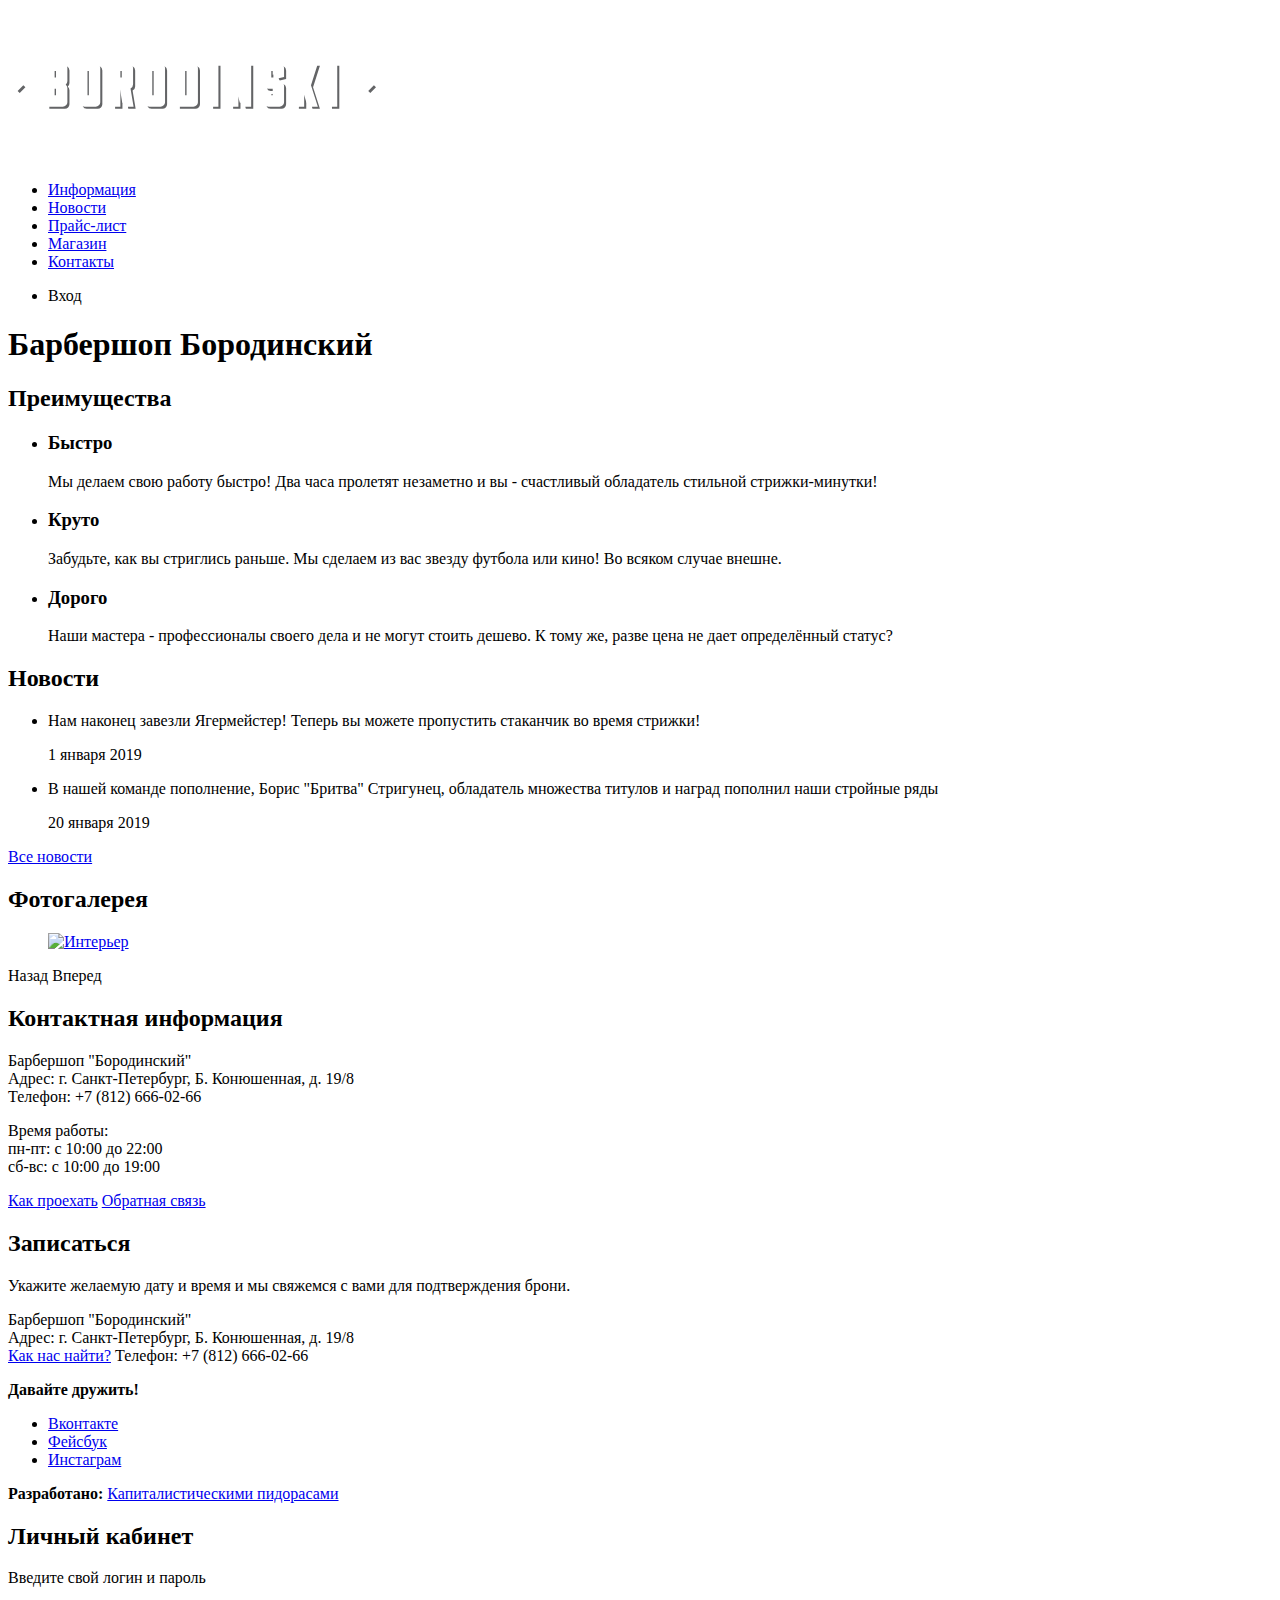
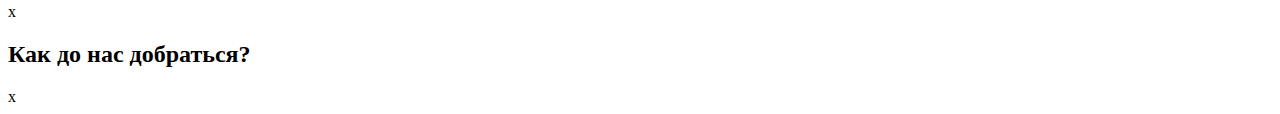
==== index.html @ 0c48883b "Initial commit" ====
<!doctype html>
<html lang="ru">
<head>
    <meta charset="UTF-8">
    <meta name="viewport"
          content="width=device-width, user-scalable=no, initial-scale=1.0, maximum-scale=1.0, minimum-scale=1.0">
    <meta http-equiv="X-UA-Compatible" content="ie=edge">
    <title>Document</title>
</head>
<body>
<!--Главная страница Барбершоп Бородинский-->

<!--Шапка страницы-->
    <header class="main-header">
        <nav class="main-navigator">
            <!--Логотип-->
            <a href="#" class="main-header-logo">
                <img src="svg/index-logo.svg"  width="368" height="153" alt="Логотип барбершопа Бородинский">
            </a>
            <!--//Логотип-->
            <!--Основное навигационное меню - неупорядоченный список, каждый элемент содержит ссылку на страниу-->
            <ul class="site-navigation">
                <li><a href="info.html" class="href">Информация</a></li>
                <li><a href="news.html" class="href">Новости</a></li>
                <li><a href="price.html" class="href">Прайс-лист</a></li>
                <li><a href="catalog.html" class="href">Магазин</a></li>
                <li><a href="contacts.html" class="href">Контакты</a></li>
            </ul>
            <!--//Основное навигациооное меню-->
            <!--Пользовательская навигация, когда пользователь залогиниться появяться доп ссылки и кнопки-->
            <ul class="user-navigation">
                <li class="login-link">Вход</li>
            </ul>
            <!--//Пользовательска навигация. Иконка - декоративный элемент, в разметке не отображается-->
        </nav>
</header>
<!--//Шапка страницы-->
<!--Основное содержимое страницы-->
    <main class="container">
        <!--Скрытый заголовок для поисковиков и читалок-->
        <h1 class="visually-hidden">Барбершоп Бородинский</h1>
        <!--//Скрытый заголовок для поисковиков и читалок-->
        <!--Раздел с преимуществами-->
        <section class="features">
            <!--Скрытый заголовок для поисковиков и читалок-->
            <h2 class="visually-hidden">Преимущества</h2>
            <!--//Скрытый заголовок для поисковиков и читалок-->
            <!--Неупорядочный список преимуществ-->
            <ul class="features-list">
                <li class="feature-item">
                    <h3>Быстро</h3>
                    <p>Мы делаем свою работу быстро! Два часа пролетят незаметно и вы - счастливый
                        обладатель стильной стрижки-минутки!</p>
                </li>
                <li class="feature-item">
                    <h3>Круто</h3>
                    <p>Забудьте, как вы стриглись раньше. Мы сделаем из вас звезду футбола или кино!
                        Во всяком случае внешне.</p>
                </li>
                <li class="feature-item">
                    <h3>Дорого</h3>
                    <p>Наши мастера - профессионалы своего дела и не могут стоить дешево. К тому же,
                        разве цена не дает определённый статус?</p>
                </li>
            </ul>
            <!--//Неупорядочный список преимуществ-->
        </section>
        <!--//Раздел с преимуществами-->
        <!--Раздел новостей-->
        <section class="news">
            <h2>Новости</h2>
            <!--Лента новостей. Список-->
            <ul class="news-list">
                <li class="news-item">
                    <p>Нам наконец завезли Ягермейстер! Теперь вы можете пропустить стаканчик
                        во время стрижки!</p>
                    <time datetime="2019-01-01">1 января 2019</time>
                </li>
                <li class="news-item">
                    <p>В нашей команде пополнение, Борис "Бритва" Стригунец, обладатель множества
                        титулов и наград пополнил наши стройные ряды</p>
                    <time datetime="2019-01-20">20 января 2019</time>
                </li>
            </ul>
            <!--//Лента новостей.-->
            <!--Ссылка на все новости-->
            <a href="news.html" class="button">Все новости</a>
            <!--//Ссылка на все новости-->
        </section>
        <!--Раздел новостей-->
        <!--Фотогалерея-->
        <section class="gallery">
            <h2>Фотогалерея</h2>

            <!--Контейнер для картинок-->
            <figure class="gallery-content">
                <!--Фото интерьера-->
                <a href="#"><img src="img/studio.jpg" width="286" height="164" alt="Интерьер"></a>
                <!--//Фото интерьера-->
            </figure>
            <!--//Контейнер для картинок-->
            <!--Кнопки переключения фотографий-->
            <span class="button gallery-button gallery-button-back">Назад</span>
            <span class="button gallery-button gallery-button-next">Вперед</span>
            <!--//Кнопки переключения фотографий-->
        </section>
        <!--//Фотогалерея-->
        <!--Контакты-->
        <section class="contacts">
            <h2>Контактная информация</h2>
            <p>
                Барбершоп "Бородинский"<br>
                Адрес: г. Санкт-Петербург, Б. Конюшенная, д. 19/8<br>
                Телефон: +7 (812) 666-02-66
            </p>
            <p>
                Время работы:<br>
                пн-пт: c 10:00 до 22:00<br>
                сб-вс: с 10:00 до 19:00<br>
            </p>
            <!--Ссылки на карту и страницу с контактами-->
            <a href="map.html" class="class">Как проехать</a>
            <a href="contacts.html" class="contacts">Обратная связь</a>
            <!--//Ссылки на карту и страницу с контактами-->
        </section>
        <!--//Контакты-->
        <!--Форма записи для клиентов-->
        <section class="appointment">
            <h2>Записаться</h2>
            <!--Описание формы разметим с помощью абзаца-->
            <p class="appintment-info">Укажите желаемую дату и время и мы свяжемся с вами для
                подтверждения брони.</p>
            <!--ЗДЕСЬ БУДЕТ ФОРМА, НО ПОЗЖЕ-->
        </section>
        <!--//Форма записи для клиентов-->
    </main>
<!--//Основное содержимое страницы-->
<!--Подвал-->
    <footer clss="main-footer">
        <!--Раздел с адресом и ссылкой на карту-->
        <p class="footer-contacts">
            Барбершоп "Бородинский"<br>
            Адрес: г. Санкт-Петербург, Б. Конюшенная, д. 19/8<br>
            <a href="map.html">Как нас найти?</a>
            Телефон: +7 (812) 666-02-66
        </p>
        <!--//Раздел с адресом и ссылкой на карту-->
        <!--Блок соц сетей-->
        <div class="footer-social">
            <b>Давайте дружить!</b>
            <!--Социальные кнопки-->
            <ul>
                <li><a href="#" class="social-button">Вконтакте</a></li>
                <li><a href="#" class="social-button">Фейсбук</a></li>
                <li><a href="#" class="social-button">Инстаграм</a></li>
            </ul>
            <!--//Социальные кнопки-->
        </div>
        <!--//Блок соц сетей-->
        <!--О разработчике-->
        <p class="footer-copyright">
            <b>Разработано:</b>
            <a href="#" class="button">Капиталистическими пидорасами</a>
        </p>
        <!--//О разработчике-->
    </footer>
<!--//Подвал-->
<!--Первое всплывающее окно (попап). Вход в личный кабинет-->
    <section class="modal modal-login">
        <h2>Личный кабинет</h2>
        <p>Введите свой логин и пароль</p>
        <!--Здесь будет форма-->
        <!--Иконка для закрытия окна-->
        <span class="modal-close">x</span>
        <!--//Иконка для закрытия окна-->
    </section>
<!--//Первое всплывающее окно-->
<!--Второе всплывающее окно. Для карты-->
    <section class="modal modal-map">
        <!--Скрытый заголовок-->
        <h2 class="visually-hidden">Как до нас добраться?</h2>
        <!--//Скрытый заголовок-->
        <span class="modal-close">x</span>
    </section>
<!--//Второе всплывающее окно.-->
</body>
</html>
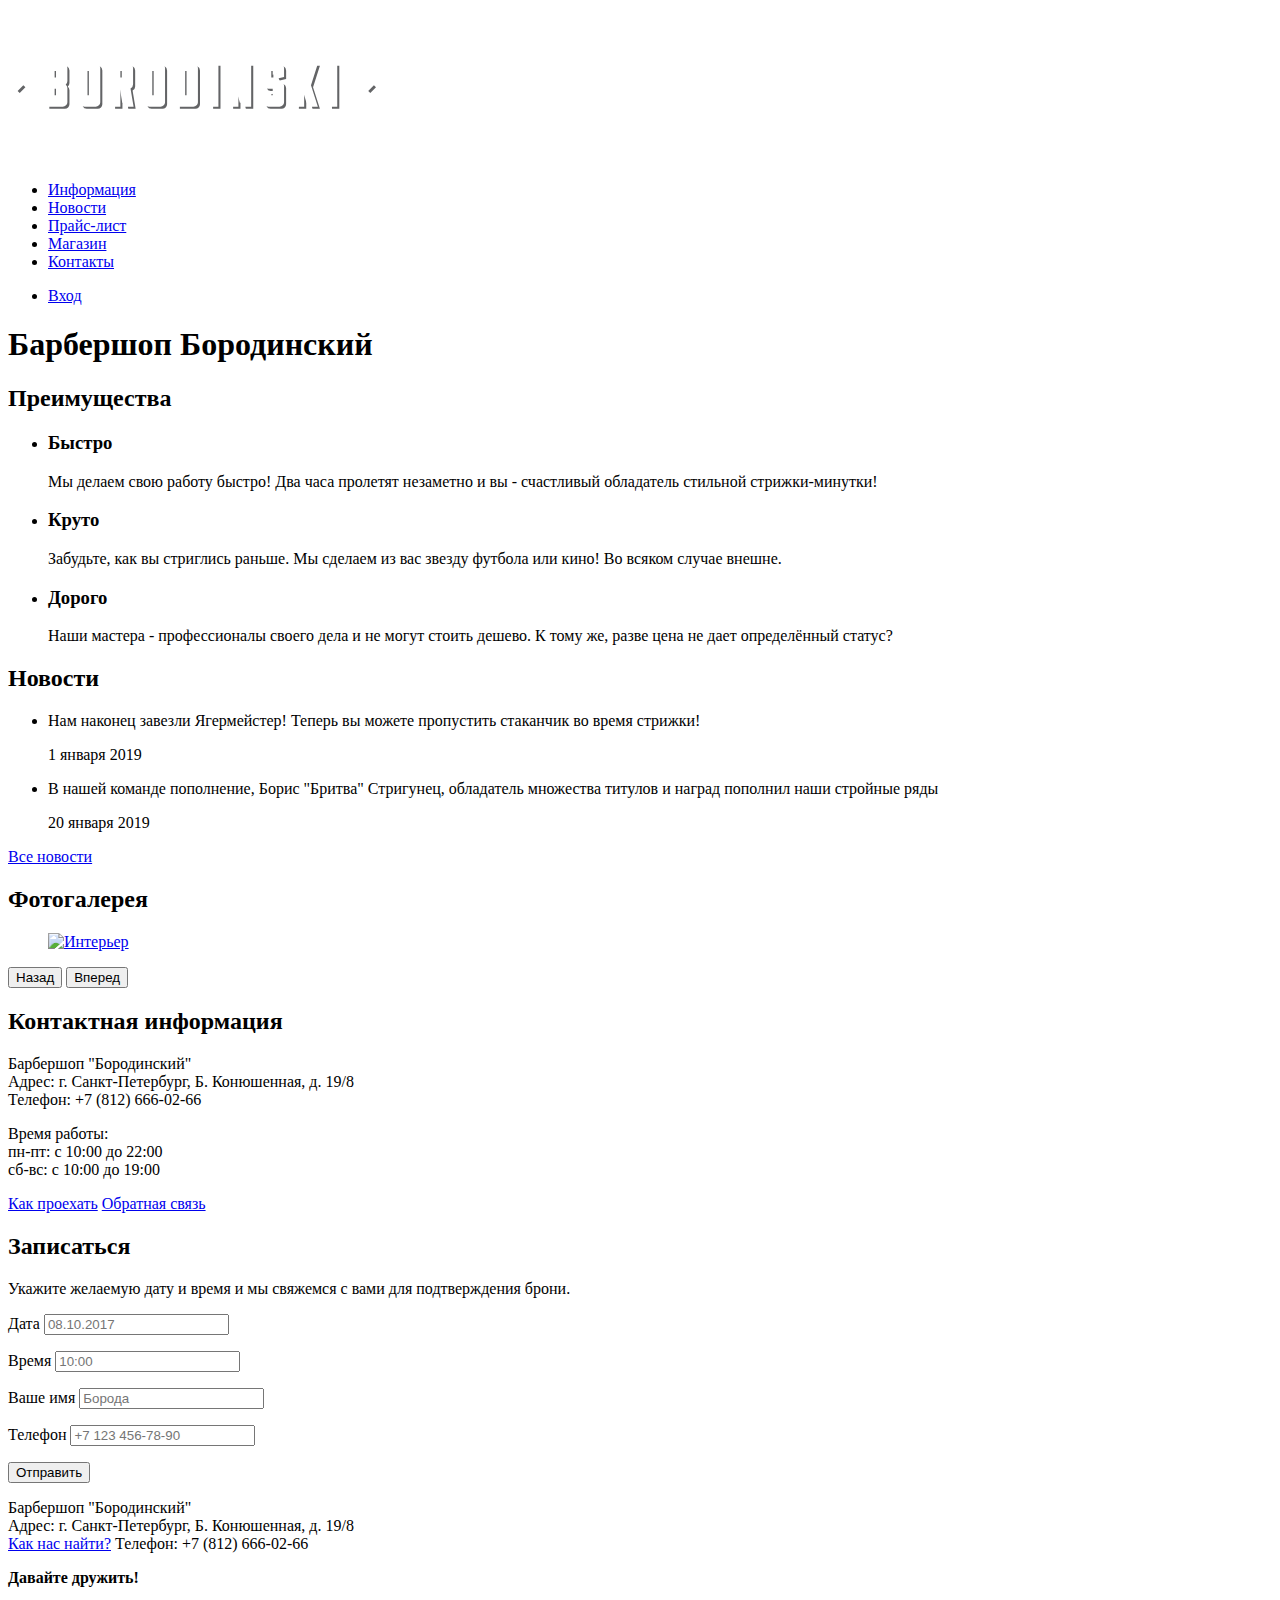
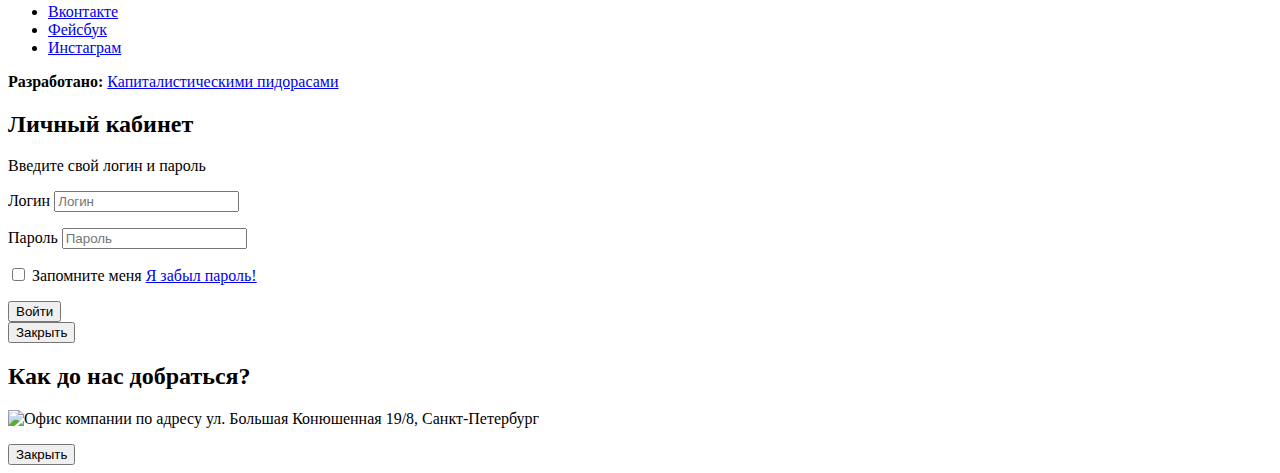
==== commit f284112b: "Добавлена доступность." ====
--- a/index.html
+++ b/index.html
@@ -5,7 +5,7 @@
     <meta name="viewport"
           content="width=device-width, user-scalable=no, initial-scale=1.0, maximum-scale=1.0, minimum-scale=1.0">
     <meta http-equiv="X-UA-Compatible" content="ie=edge">
-    <title>Document</title>
+    <title>Барбершоп Бородинский</title>
 </head>
 <body>
 <!--Главная страница Барбершоп Бородинский-->
@@ -20,20 +20,22 @@
             <!--//Логотип-->
             <!--Основное навигационное меню - неупорядоченный список, каждый элемент содержит ссылку на страниу-->
             <ul class="site-navigation">
-                <li><a href="info.html" class="href">Информация</a></li>
-                <li><a href="news.html" class="href">Новости</a></li>
-                <li><a href="price.html" class="href">Прайс-лист</a></li>
-                <li><a href="catalog.html" class="href">Магазин</a></li>
-                <li><a href="contacts.html" class="href">Контакты</a></li>
+                <li><a href="info.html">Информация</a></li>
+                <li><a href="news.html">Новости</a></li>
+                <li><a href="price.html">Прайс-лист</a></li>
+                <li><a href="catalog.html">Магазин</a></li>
+                <li><a href="contacts.html">Контакты</a></li>
             </ul>
             <!--//Основное навигациооное меню-->
             <!--Пользовательская навигация, когда пользователь залогиниться появяться доп ссылки и кнопки-->
             <ul class="user-navigation">
-                <li class="login-link">Вход</li>
+                <li class="login-link">
+                    <a href="login.html" class="login-link">Вход</a>
+                </li>
             </ul>
             <!--//Пользовательска навигация. Иконка - декоративный элемент, в разметке не отображается-->
         </nav>
-</header>
+    </header>
 <!--//Шапка страницы-->
 <!--Основное содержимое страницы-->
     <main class="container">
@@ -95,13 +97,13 @@
             <!--Контейнер для картинок-->
             <figure class="gallery-content">
                 <!--Фото интерьера-->
-                <a href="#"><img src="img/studio.jpg" width="286" height="164" alt="Интерьер"></a>
+                <a href="#"><img src="img/photogallery.jpg" width="286" height="164" alt="Интерьер"></a>
                 <!--//Фото интерьера-->
             </figure>
             <!--//Контейнер для картинок-->
             <!--Кнопки переключения фотографий-->
-            <span class="button gallery-button gallery-button-back">Назад</span>
-            <span class="button gallery-button gallery-button-next">Вперед</span>
+            <button class="button gallery-button gallery-button-back" type="button">Назад</button>
+            <button class="button gallery-button gallery-button-next" type="button">Вперед</button>
             <!--//Кнопки переключения фотографий-->
         </section>
         <!--//Фотогалерея-->
@@ -131,6 +133,26 @@
             <p class="appintment-info">Укажите желаемую дату и время и мы свяжемся с вами для
                 подтверждения брони.</p>
             <!--ЗДЕСЬ БУДЕТ ФОРМА, НО ПОЗЖЕ-->
+            <form action="https://echo.htmlacademy.ru" class="appointment-form" method="post">
+                <p class="appointment-item">
+                    <label for="appointment-date">Дата</label>
+                    <input id="appointment-date" type="text" name="date" value="" placeholder="08.10.2017">
+                </p>
+                <p class="appointment-item">
+                    <label for="appointment-time">Время</label>
+                    <input id="appointment-time" type="text" name="time" value="" placeholder="10:00">
+                </p>
+                <p class="appointment-item">
+                    <label for="appointment-name">Ваше имя</label>
+                    <input id="appointment-name" name="name" value="" placeholder="Борода">
+                </p>
+                <p class="appointment-item">
+                    <label for="appointment-phone">Телефон</label>
+                    <input id="appointment-phone" type="tel" name="phone" value="" placeholder="+7 123 456-78-90">
+                </p>
+                <button class="button" type="submit">Отправить</button>
+            </form>
+            <!--//Форма добавлена 16.12.2018-->
         </section>
         <!--//Форма записи для клиентов-->
     </main>
@@ -170,8 +192,27 @@
         <h2>Личный кабинет</h2>
         <p>Введите свой логин и пароль</p>
         <!--Здесь будет форма-->
+        <form class="login-form" action="https://echo.htmlacademy.ru" method="post">
+            <p>
+                <label for="user-login" class="visually-hidden">Логин</label>
+                <input id="user-login" class="login-icon-user" type="text" name="login" placeholder="Логин">
+            </p>
+            <p>
+                <label for="user-password" class="visually-hidden">Пароль</label>
+                <input id="user-password" type="password" class="login-icon-password" name="password" placeholder="Пароль">
+            </p>
+            <p class="login-password-info">
+                <label for="login-password-info">
+                    <input id="login-password-info" type="checkbox" class="visually-hidden" name="remember">
+                    <span class="checkbox-indicator"></span>
+                    Запомните меня
+                </label>
+                <a href="#" class="restore">Я забыл пароль!</a>
+            </p>
+            <button class="button" type="submit">Войти</button>
+        </form>
         <!--Иконка для закрытия окна-->
-        <span class="modal-close">x</span>
+        <button class="modal-close" type="button">Закрыть</button>
         <!--//Иконка для закрытия окна-->
     </section>
 <!--//Первое всплывающее окно-->
@@ -180,7 +221,12 @@
         <!--Скрытый заголовок-->
         <h2 class="visually-hidden">Как до нас добраться?</h2>
         <!--//Скрытый заголовок-->
-        <span class="modal-close">x</span>
+        <p>
+            <img src="img/map.jpg" width="780" height="560" alt=
+                    "Офис компании по адресу ул. Большая Конюшенная 19/8, Санкт-Петербург">
+        </p>
+        <button class="modal-close" type="button">Закрыть
+        </button>
     </section>
 <!--//Второе всплывающее окно.-->
 </body>
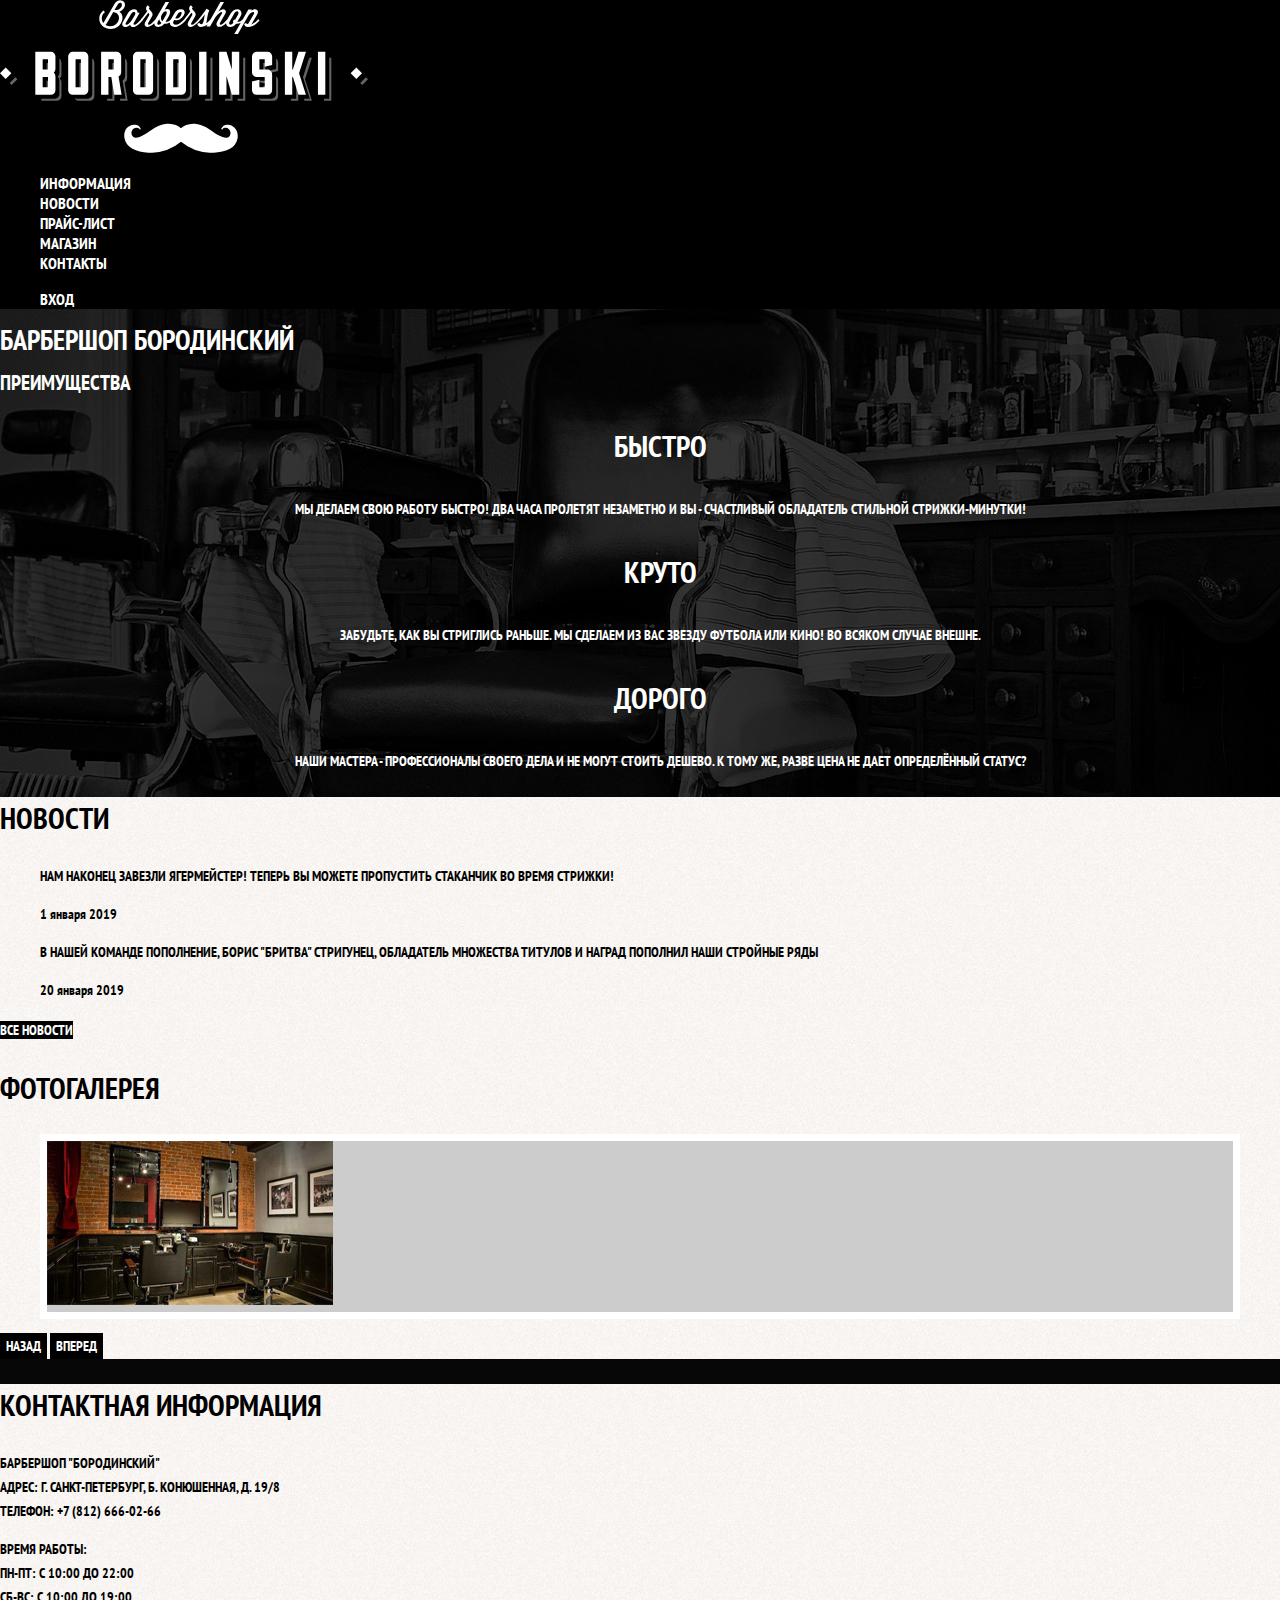
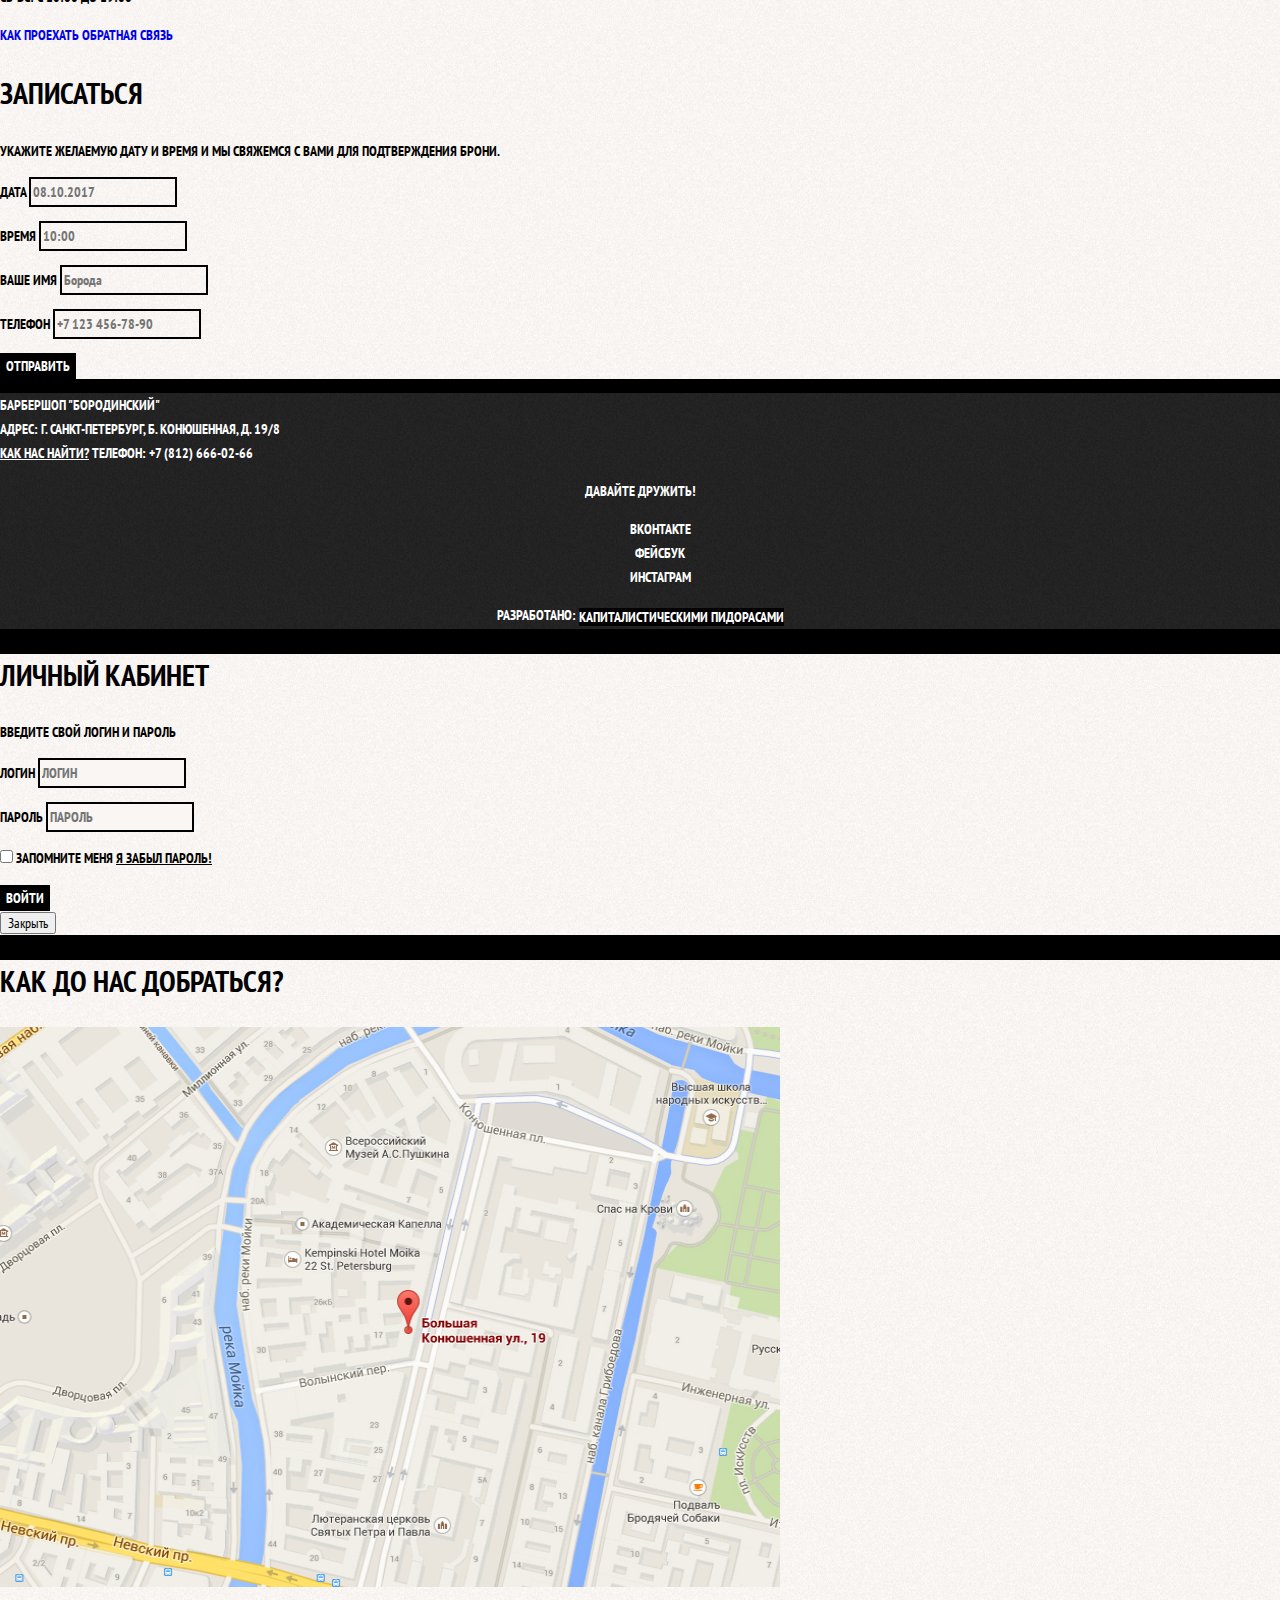
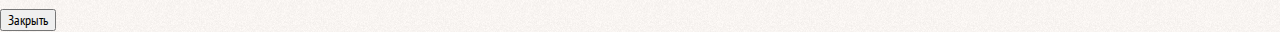
==== commit bccaf8eb: "Добавлена базовая стилизация." ====
--- a/index.html
+++ b/index.html
@@ -5,6 +5,9 @@
     <meta name="viewport"
           content="width=device-width, user-scalable=no, initial-scale=1.0, maximum-scale=1.0, minimum-scale=1.0">
     <meta http-equiv="X-UA-Compatible" content="ie=edge">
+    <link href="https://fonts.googleapis.com/css?family=PT+Sans+Narrow:400,700&amp;subset=cyrillic" rel="stylesheet">
+    <link rel="stylesheet" href="styles/normalize.css" type="text/css">
+    <link rel="stylesheet" href="styles/style.css" type="text/css">
     <title>Барбершоп Бородинский</title>
 </head>
 <body>
@@ -12,7 +15,7 @@
 
 <!--Шапка страницы-->
     <header class="main-header">
-        <nav class="main-navigator">
+        <nav class="main-navigation">
             <!--Логотип-->
             <a href="#" class="main-header-logo">
                 <img src="svg/index-logo.svg"  width="368" height="153" alt="Логотип барбершопа Бородинский">
@@ -69,96 +72,99 @@
         </section>
         <!--//Раздел с преимуществами-->
         <!--Раздел новостей-->
-        <section class="news">
-            <h2>Новости</h2>
-            <!--Лента новостей. Список-->
-            <ul class="news-list">
-                <li class="news-item">
-                    <p>Нам наконец завезли Ягермейстер! Теперь вы можете пропустить стаканчик
-                        во время стрижки!</p>
-                    <time datetime="2019-01-01">1 января 2019</time>
-                </li>
-                <li class="news-item">
-                    <p>В нашей команде пополнение, Борис "Бритва" Стригунец, обладатель множества
-                        титулов и наград пополнил наши стройные ряды</p>
-                    <time datetime="2019-01-20">20 января 2019</time>
-                </li>
-            </ul>
-            <!--//Лента новостей.-->
-            <!--Ссылка на все новости-->
-            <a href="news.html" class="button">Все новости</a>
-            <!--//Ссылка на все новости-->
-        </section>
-        <!--Раздел новостей-->
-        <!--Фотогалерея-->
-        <section class="gallery">
-            <h2>Фотогалерея</h2>
-
-            <!--Контейнер для картинок-->
-            <figure class="gallery-content">
-                <!--Фото интерьера-->
-                <a href="#"><img src="img/photogallery.jpg" width="286" height="164" alt="Интерьер"></a>
-                <!--//Фото интерьера-->
-            </figure>
-            <!--//Контейнер для картинок-->
-            <!--Кнопки переключения фотографий-->
-            <button class="button gallery-button gallery-button-back" type="button">Назад</button>
-            <button class="button gallery-button gallery-button-next" type="button">Вперед</button>
-            <!--//Кнопки переключения фотографий-->
-        </section>
+        <div class="index-columns">
+            <section class="news">
+                <h2>Новости</h2>
+                <!--Лента новостей. Список-->
+                <ul class="news-list">
+                    <li class="news-item">
+                        <p>Нам наконец завезли Ягермейстер! Теперь вы можете пропустить стаканчик
+                            во время стрижки!</p>
+                        <time datetime="2019-01-01">1 января 2019</time>
+                    </li>
+                    <li class="news-item">
+                        <p>В нашей команде пополнение, Борис "Бритва" Стригунец, обладатель множества
+                            титулов и наград пополнил наши стройные ряды</p>
+                        <time datetime="2019-01-20">20 января 2019</time>
+                    </li>
+                </ul>
+                <!--//Лента новостей.-->
+                <!--Ссылка на все новости-->
+                <a href="news.html" class="button">Все новости</a>
+                <!--//Ссылка на все новости-->
+            </section>
+            <!--//Раздел новостей-->
+            <!--Фотогалерея-->
+            <section class="gallery">
+                <h2>Фотогалерея</h2>
+                <!--Контейнер для картинок-->
+                <figure class="gallery-content">
+                    <!--Фото интерьера-->
+                    <a href="#"><img src="img/photogallery.jpg" width="286" height="164" alt="Интерьер"></a>
+                    <!--//Фото интерьера-->
+                </figure>
+                <!--//Контейнер для картинок-->
+                <!--Кнопки переключения фотографий-->
+                <button class="button gallery-button gallery-button-back" type="button">Назад</button>
+                <button class="button gallery-button gallery-button-next" type="button">Вперед</button>
+                <!--//Кнопки переключения фотографий-->
+            </section>
         <!--//Фотогалерея-->
+        </div>
         <!--Контакты-->
-        <section class="contacts">
-            <h2>Контактная информация</h2>
-            <p>
-                Барбершоп "Бородинский"<br>
-                Адрес: г. Санкт-Петербург, Б. Конюшенная, д. 19/8<br>
-                Телефон: +7 (812) 666-02-66
-            </p>
-            <p>
-                Время работы:<br>
-                пн-пт: c 10:00 до 22:00<br>
-                сб-вс: с 10:00 до 19:00<br>
-            </p>
-            <!--Ссылки на карту и страницу с контактами-->
-            <a href="map.html" class="class">Как проехать</a>
-            <a href="contacts.html" class="contacts">Обратная связь</a>
-            <!--//Ссылки на карту и страницу с контактами-->
-        </section>
-        <!--//Контакты-->
-        <!--Форма записи для клиентов-->
-        <section class="appointment">
-            <h2>Записаться</h2>
-            <!--Описание формы разметим с помощью абзаца-->
-            <p class="appintment-info">Укажите желаемую дату и время и мы свяжемся с вами для
-                подтверждения брони.</p>
-            <!--ЗДЕСЬ БУДЕТ ФОРМА, НО ПОЗЖЕ-->
-            <form action="https://echo.htmlacademy.ru" class="appointment-form" method="post">
-                <p class="appointment-item">
-                    <label for="appointment-date">Дата</label>
-                    <input id="appointment-date" type="text" name="date" value="" placeholder="08.10.2017">
+        <div class="index-columns">
+            <section class="contacts">
+                <h2>Контактная информация</h2>
+                <p>
+                    Барбершоп "Бородинский"<br>
+                    Адрес: г. Санкт-Петербург, Б. Конюшенная, д. 19/8<br>
+                    Телефон: +7 (812) 666-02-66
                 </p>
-                <p class="appointment-item">
-                    <label for="appointment-time">Время</label>
-                    <input id="appointment-time" type="text" name="time" value="" placeholder="10:00">
+                <p>
+                    Время работы:<br>
+                    пн-пт: c 10:00 до 22:00<br>
+                    сб-вс: с 10:00 до 19:00<br>
                 </p>
-                <p class="appointment-item">
-                    <label for="appointment-name">Ваше имя</label>
-                    <input id="appointment-name" name="name" value="" placeholder="Борода">
-                </p>
-                <p class="appointment-item">
-                    <label for="appointment-phone">Телефон</label>
-                    <input id="appointment-phone" type="tel" name="phone" value="" placeholder="+7 123 456-78-90">
-                </p>
-                <button class="button" type="submit">Отправить</button>
-            </form>
-            <!--//Форма добавлена 16.12.2018-->
-        </section>
+                <!--Ссылки на карту и страницу с контактами-->
+                <a href="map.html" class="class">Как проехать</a>
+                <a href="contacts.html" class="contacts">Обратная связь</a>
+                <!--//Ссылки на карту и страницу с контактами-->
+            </section>
+            <!--//Контакты-->
+            <!--Форма записи для клиентов-->
+            <section class="appointment">
+                <h2>Записаться</h2>
+                <!--Описание формы разметим с помощью абзаца-->
+                <p class="appintment-info">Укажите желаемую дату и время и мы свяжемся с вами для
+                    подтверждения брони.</p>
+                <!--ЗДЕСЬ БУДЕТ ФОРМА, НО ПОЗЖЕ-->
+                <form action="https://echo.htmlacademy.ru" class="appointment-form" method="post">
+                    <p class="appointment-item">
+                        <label for="appointment-date">Дата</label>
+                        <input id="appointment-date" type="text" name="date" value="" placeholder="08.10.2017">
+                    </p>
+                    <p class="appointment-item">
+                        <label for="appointment-time">Время</label>
+                        <input id="appointment-time" type="text" name="time" value="" placeholder="10:00">
+                    </p>
+                    <p class="appointment-item">
+                        <label for="appointment-name">Ваше имя</label>
+                        <input id="appointment-name" name="name" value="" placeholder="Борода">
+                    </p>
+                    <p class="appointment-item">
+                        <label for="appointment-phone">Телефон</label>
+                        <input id="appointment-phone" type="tel" name="phone" value="" placeholder="+7 123 456-78-90">
+                    </p>
+                    <button class="button" type="submit">Отправить</button>
+                </form>
+                <!--//Форма добавлена 16.12.2018-->
+            </section>
         <!--//Форма записи для клиентов-->
+        </div>
     </main>
 <!--//Основное содержимое страницы-->
 <!--Подвал-->
-    <footer clss="main-footer">
+    <footer class="main-footer">
         <!--Раздел с адресом и ссылкой на карту-->
         <p class="footer-contacts">
             Барбершоп "Бородинский"<br>
@@ -202,7 +208,7 @@
                 <input id="user-password" type="password" class="login-icon-password" name="password" placeholder="Пароль">
             </p>
             <p class="login-password-info">
-                <label for="login-password-info">
+                <label class="login-checkbox">
                     <input id="login-password-info" type="checkbox" class="visually-hidden" name="remember">
                     <span class="checkbox-indicator"></span>
                     Запомните меня
--- a/styles/style.css
+++ b/styles/style.css
@@ -0,0 +1,335 @@
+body {
+    margin: 0;
+    padding: 0;
+
+    font-family: "PT Sans Narrow", Arial, sans-serif;
+    font-size: 14px;
+    line-height: 24px;
+    font-weight: 700;
+    color: #fff;
+    text-transform: uppercase;
+
+    background-color: #000;
+    background-image: url("../img/bg.jpg");
+    background-position: top center;
+    background-repeat: no-repeat;
+}
+a {
+    text-decoration: none;
+}
+
+.inner-page {
+    color: #000;
+
+    background-color: #f9f6f3;
+    background-image: url("../img/pattern-light.jpg");
+    background-position: 0 0;
+    background-repeat: repeat;
+}
+.button {
+    font: inherit;
+
+    text-align: center;
+    color: #fff;
+    vertical-align: middle;
+    text-transform: uppercase;
+    background: #000;
+    border: none;
+}
+
+.button:hover, .button:focus, .button:active {
+    background-color: #663d15;
+}
+.main-navigation {
+    font-size: 16px;
+    line-height: 20px;
+    color: #fff;
+
+    background-color: #000;
+}
+
+
+.site-navigation, .user-navigation {
+    list-style: none;
+}
+
+.site-navigation a, .user-navigation a {
+    color: #fff;
+}
+
+.site-navigation a:hover, .site-navigation a:focus, .user-navigation a:hover, .user-navigation a:focus{
+    background-color: #242424;
+}
+
+.features-list {
+    list-style: none;
+}
+
+.feature-item {
+    text-align: center;
+}
+
+.feature-item h3{
+    font-size: 30px;
+    line-height: 42px;
+}
+
+.index-columns {
+    color: #000;
+
+    background-color: #f8f5f2;
+    background-image: url(../img/pattern-light.jpg);
+    background-position: 0 0;
+    background-repeat: repeat;
+}
+
+.index-columns h2 {
+    font-size: 30px;
+    line-height: 42px;
+}
+
+.news-list {
+    list-style: none;
+}
+
+.news-item time {
+    text-transform: none;
+}
+
+.gallery-content {
+    background-color: #ccc;
+    border: 7px solid #fff;
+}
+
+.appointment-item input {
+    font: inherit;
+
+    background-color: transparent;
+    border: 2px solid #000;
+}
+
+.appointment-item input:focus {
+    border-color: #663d15;
+}
+
+.page-title {
+    font-size: 30px;
+    line-height: 42px;
+}
+
+.breadcrumbs {
+    list-style: none;
+}
+
+.breadcrumbs a {
+    color: #000;
+}
+
+.breadcrumbs a:hover, .breadcrumbs a:focus {
+    text-decoration: underline;
+}
+
+.breadcrumbs-current {
+    color: #aba9a7;
+}
+
+.filter fieldset {
+    border: none;
+}
+
+.filter legend {
+    font-size: 24px;
+    line-height: 30px;
+}
+
+.filter ul {
+    list-style: none;
+    line-height: 18px;
+}
+
+.filter-input:hover + label, .filter-input:focus + label {
+    color: #663d15;
+}
+
+.filter-input:disabled + label {
+    color: #000;
+
+    opacity: 0.5;
+}
+
+.catalog-list {
+    list-style: none;
+}
+
+.catalog-item {
+    background-color: #f8f8f8;
+    box-shadow: 0 0 10px rgba(0, 0, 0, 0.1);
+}
+
+.catalog-item:hover {
+    box-shadow: 0 0 10px rgba(0, 0, 0, 0.2);
+}
+
+.catalog-item a {
+    color: #000;
+}
+
+.catalog-item h3 {
+    font-size: 14px;
+    line-height: 18px;
+}
+
+.catalog-category {
+    text-transform: none;
+}
+
+.catalog-item-price b {
+    font-size: 14px;
+    line-height: 20px;
+    text-align: center;
+
+    background-color: #e5e5e5;
+}
+
+.catalog-item-price .button {
+    line-height: 20px;
+    color: #fff;
+}
+
+.pagination-list {
+    list-style: none;
+}
+
+.pagination-item a {
+    color: #fff;
+
+    background-color: #000;
+}
+
+.pagination-item a:hover, .pagination-item a:focus, .pagination-item a:active {
+    background-color: #663d15;
+}
+
+.pagination-item-current a {
+    color: #000;
+
+    background-color: #fff;
+}
+
+.pagination-item a:hover, .pagination-item-current a:focus, .pagination-item-current a:active {
+    color: #000;
+
+    background-color: #fff;
+}
+
+.product-photo-preview {
+    list-style: none;
+}
+
+.product-photo-preview li {
+    box-shadow: 0 0 10px 2px rgba(0, 0, 0, 0.1);
+}
+
+.product-photo-full {
+    box-shadow: 0 0 10px 2px rgba(0, 0, 0, 0.1);
+}
+
+.product-article {
+    text-align: right;
+    color: #aeaeae;
+}
+
+.product-price b {
+    line-height: 20px;
+    text-align: center;
+
+    background-color: #e5e5e5;
+}
+
+.product-info h3 {
+    font-size: 24px;
+    line-height: 30px;
+}
+
+.product-info ul {
+    list-style: none;
+}
+.main-footer {
+    color: #fff;
+
+    background-color: #212121;
+    background-image: url(../img/pattern-dark.jpg);
+    background-position: 0 0;
+    background-repeat: repeat;
+}
+
+.footer-contacts a {
+    color: #fff;
+    text-decoration: underline;
+}
+
+.footer-contacts a:hover, .footer-contacts a:focus {
+    text-decoration: none;
+}
+
+.footer-social {
+    text-align: center;
+}
+
+.footer-social ul {
+    list-style: none;
+}
+
+.social-button {
+    color: #fff;
+}
+
+.footer-copyright {
+    text-align: center;
+}
+
+.footer-copyright .button:hover, .footer-copyright .button:focus {
+    color: #000;
+
+    background-color: #fff;
+}
+
+.modal {
+    color: #000;
+
+    background-color: #f8f3f0;
+    background-image: url(../img/pattern-light.jpg);
+    background-position: 0 0;
+    background-repeat: repeat;
+}
+
+.modal h2 {
+    font-size: 30px;
+    line-height: 42px;
+}
+
+.login-form input[type="text"], .login-form input[type="password"] {
+    font: inherit;
+    color: #000;
+    text-transform: uppercase;
+
+    background-color: #f9f6f3;
+    border: 2px solid #000;
+}
+
+.login-form input:focus {
+    border-color: #663d15;
+}
+
+.login-checkbox:hover, .login-checkbox:focus {
+    color: #663d15;
+}
+
+.restore {
+    color: #000;
+    text-decoration: underline;
+}
+
+.restore:hover, .restore:focus {
+    text-decoration: none;
+}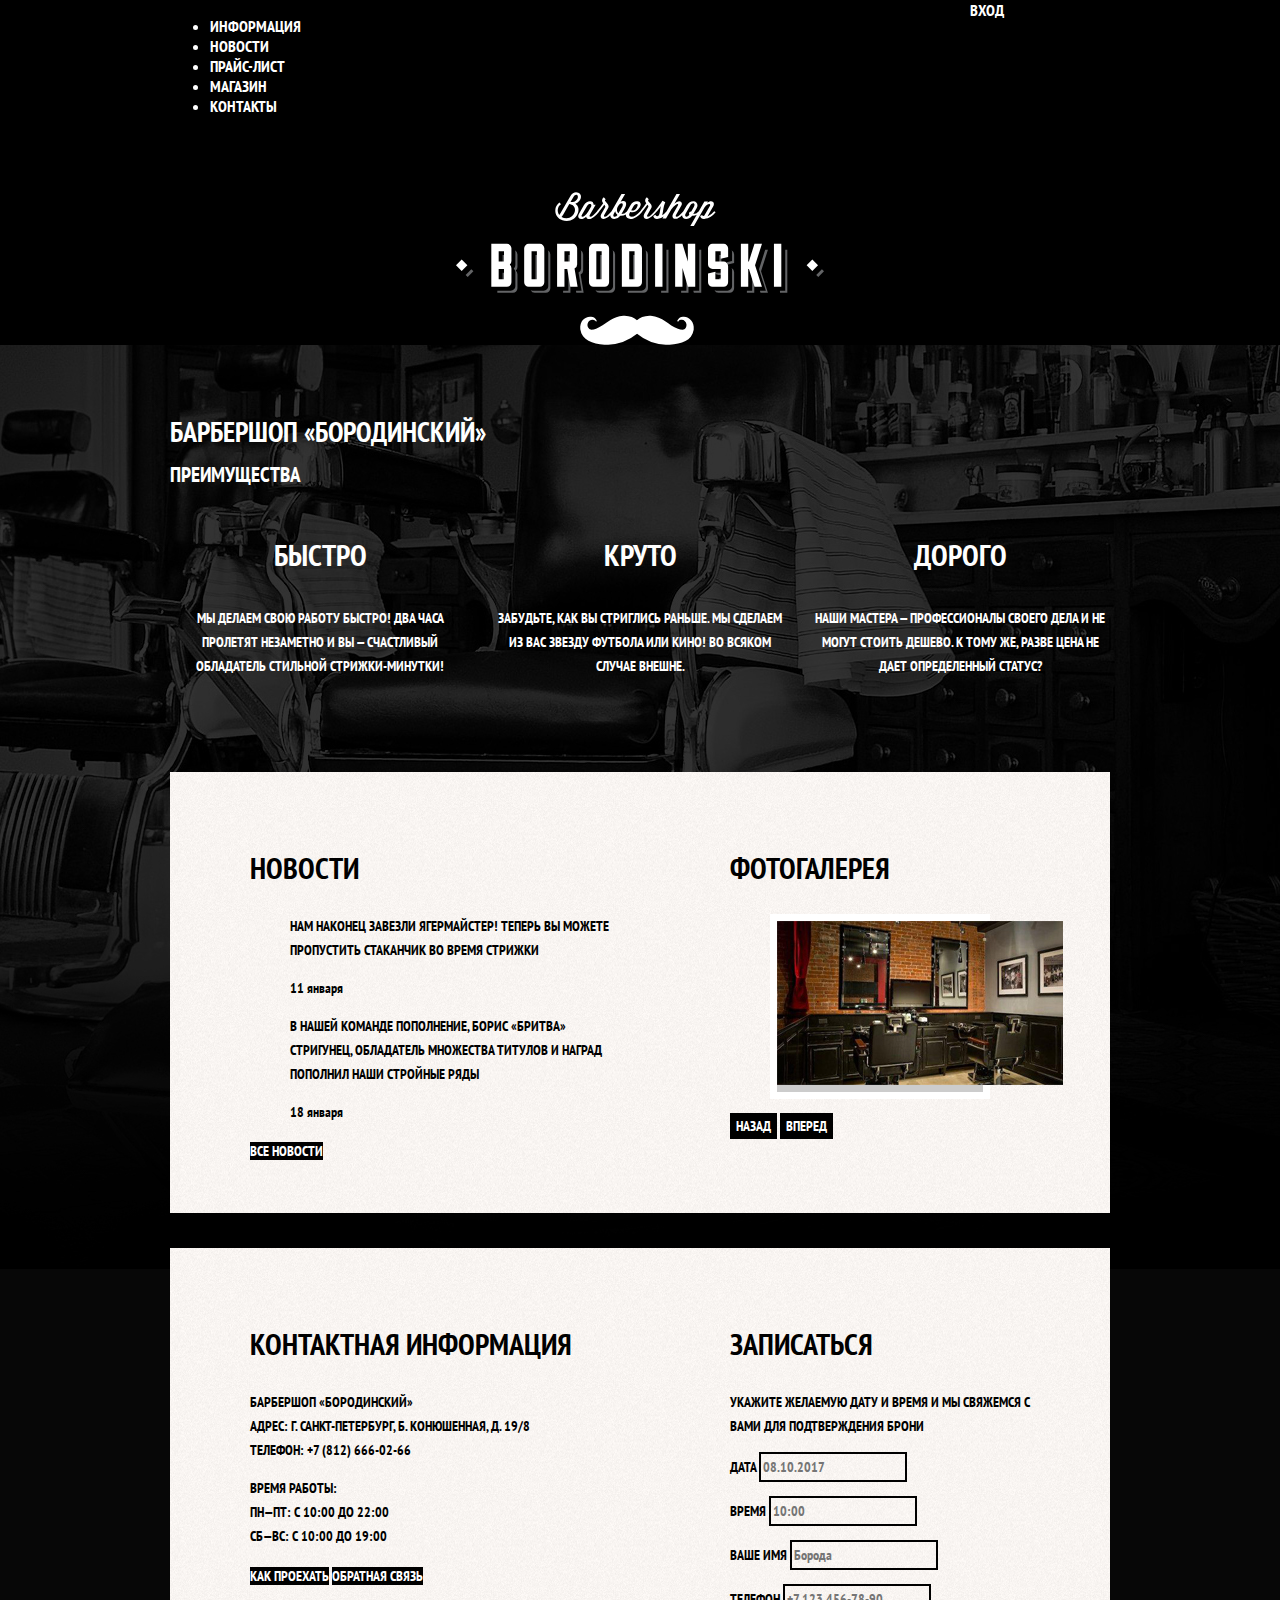
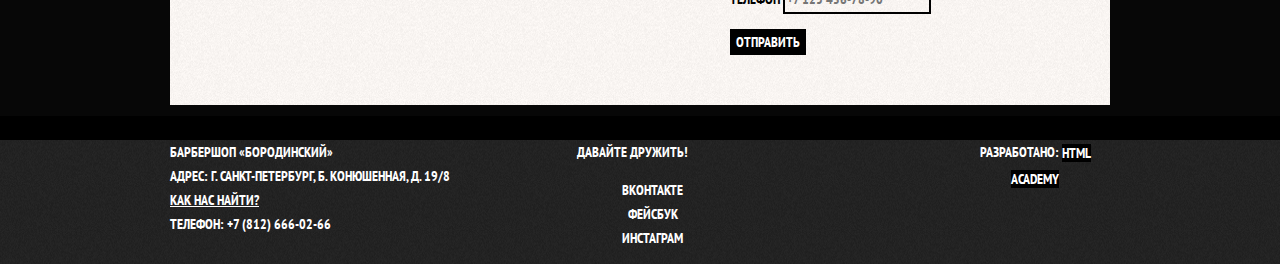
==== commit 2aa5eb9b: "Добавлена сетка для главной страницы." ====
--- a/index.html
+++ b/index.html
@@ -8,137 +8,117 @@
     <link href="https://fonts.googleapis.com/css?family=PT+Sans+Narrow:400,700&amp;subset=cyrillic" rel="stylesheet">
     <link rel="stylesheet" href="styles/normalize.css" type="text/css">
     <link rel="stylesheet" href="styles/style.css" type="text/css">
+    <!--<link rel="stylesheet" href="styles/outline.css" type="text/css">-->
     <title>Барбершоп Бородинский</title>
 </head>
+<!--Главная страница Барбершоп Бородинский-->
 <body>
-<!--Главная страница Барбершоп Бородинский-->
-
-<!--Шапка страницы-->
     <header class="main-header">
         <nav class="main-navigation">
-            <!--Логотип-->
-            <a href="#" class="main-header-logo">
-                <img src="svg/index-logo.svg"  width="368" height="153" alt="Логотип барбершопа Бородинский">
+            <a class="main-header-logo">
+                <img src="svg/index-logo.svg" width="368" height="153" alt="Логотип барбершопа «Бородинский»">
             </a>
-            <!--//Логотип-->
-            <!--Основное навигационное меню - неупорядоченный список, каждый элемент содержит ссылку на страниу-->
-            <ul class="site-navigation">
-                <li><a href="info.html">Информация</a></li>
-                <li><a href="news.html">Новости</a></li>
-                <li><a href="price.html">Прайс-лист</a></li>
-                <li><a href="catalog.html">Магазин</a></li>
-                <li><a href="contacts.html">Контакты</a></li>
-            </ul>
-            <!--//Основное навигациооное меню-->
-            <!--Пользовательская навигация, когда пользователь залогиниться появяться доп ссылки и кнопки-->
-            <ul class="user-navigation">
-                <li class="login-link">
-                    <a href="login.html" class="login-link">Вход</a>
-                </li>
-            </ul>
-            <!--//Пользовательска навигация. Иконка - декоративный элемент, в разметке не отображается-->
+            <div class="main-navigation-wrapper">
+                <div class="container">
+                    <ul class="site-navigation">
+                        <li>
+                            <a href="info.html">Информация</a>
+                        </li>
+                        <li>
+                            <a href="news.html">Новости</a>
+                        </li>
+                        <li>
+                            <a href="price.html">Прайс-лист</a>
+                        </li>
+                        <li>
+                            <a href="catalog.html">Магазин</a>
+                        </li>
+                        <li>
+                            <a href="contacts.html">Контакты</a>
+                        </li>
+                    </ul>
+                    <ul class="user-navigation">
+                        <li>
+                            <a class="login-link" href="login.html">Вход</a>
+                        </li>
+                    </ul>
+                </div>
+            </div>
         </nav>
     </header>
-<!--//Шапка страницы-->
-<!--Основное содержимое страницы-->
     <main class="container">
-        <!--Скрытый заголовок для поисковиков и читалок-->
-        <h1 class="visually-hidden">Барбершоп Бородинский</h1>
-        <!--//Скрытый заголовок для поисковиков и читалок-->
-        <!--Раздел с преимуществами-->
+
+        <h1 class="visually-hidden">Барбершоп «Бородинский»</h1>
+
         <section class="features">
-            <!--Скрытый заголовок для поисковиков и читалок-->
             <h2 class="visually-hidden">Преимущества</h2>
-            <!--//Скрытый заголовок для поисковиков и читалок-->
-            <!--Неупорядочный список преимуществ-->
             <ul class="features-list">
                 <li class="feature-item">
                     <h3>Быстро</h3>
-                    <p>Мы делаем свою работу быстро! Два часа пролетят незаметно и вы - счастливый
-                        обладатель стильной стрижки-минутки!</p>
+                    <p>Мы делаем свою работу быстро! Два часа пролетят незаметно и вы — счастливый обладатель стильной стрижки-минутки!</p>
                 </li>
                 <li class="feature-item">
                     <h3>Круто</h3>
-                    <p>Забудьте, как вы стриглись раньше. Мы сделаем из вас звезду футбола или кино!
-                        Во всяком случае внешне.</p>
+                    <p>Забудьте, как вы стриглись раньше. Мы сделаем из вас звезду футбола или кино! Во всяком случае внешне.</p>
                 </li>
                 <li class="feature-item">
                     <h3>Дорого</h3>
-                    <p>Наши мастера - профессионалы своего дела и не могут стоить дешево. К тому же,
-                        разве цена не дает определённый статус?</p>
+                    <p>Наши мастера — профессионалы своего дела и не могут стоить дешево. К тому же, разве цена не дает определенный
+                        статус?</p>
                 </li>
             </ul>
-            <!--//Неупорядочный список преимуществ-->
         </section>
-        <!--//Раздел с преимуществами-->
-        <!--Раздел новостей-->
+
         <div class="index-columns">
             <section class="news">
                 <h2>Новости</h2>
-                <!--Лента новостей. Список-->
                 <ul class="news-list">
                     <li class="news-item">
-                        <p>Нам наконец завезли Ягермейстер! Теперь вы можете пропустить стаканчик
-                            во время стрижки!</p>
-                        <time datetime="2019-01-01">1 января 2019</time>
+                        <p>Нам наконец завезли Ягермайстер! Теперь вы можете пропустить стаканчик во время стрижки</p>
+                        <time datetime="2016-01-11">11 января</time>
                     </li>
                     <li class="news-item">
-                        <p>В нашей команде пополнение, Борис "Бритва" Стригунец, обладатель множества
-                            титулов и наград пополнил наши стройные ряды</p>
-                        <time datetime="2019-01-20">20 января 2019</time>
+                        <p>В нашей команде пополнение, Борис «Бритва» Стригунец, обладатель множества титулов и наград пополнил
+                            наши стройные ряды</p>
+                        <time datetime="2016-01-18">18 января</time>
                     </li>
                 </ul>
-                <!--//Лента новостей.-->
-                <!--Ссылка на все новости-->
-                <a href="news.html" class="button">Все новости</a>
-                <!--//Ссылка на все новости-->
+                <a class="button" href="news.html">Все новости</a>
             </section>
-            <!--//Раздел новостей-->
-            <!--Фотогалерея-->
+
             <section class="gallery">
                 <h2>Фотогалерея</h2>
-                <!--Контейнер для картинок-->
                 <figure class="gallery-content">
-                    <!--Фото интерьера-->
-                    <a href="#"><img src="img/photogallery.jpg" width="286" height="164" alt="Интерьер"></a>
-                    <!--//Фото интерьера-->
+                    <a href="#">
+                        <img src="img/photogallery.jpg" width="286" height="164" alt="Интерьер">
+                    </a>
                 </figure>
-                <!--//Контейнер для картинок-->
-                <!--Кнопки переключения фотографий-->
                 <button class="button gallery-button gallery-button-back" type="button">Назад</button>
                 <button class="button gallery-button gallery-button-next" type="button">Вперед</button>
-                <!--//Кнопки переключения фотографий-->
             </section>
-        <!--//Фотогалерея-->
         </div>
-        <!--Контакты-->
+
         <div class="index-columns">
             <section class="contacts">
                 <h2>Контактная информация</h2>
                 <p>
-                    Барбершоп "Бородинский"<br>
-                    Адрес: г. Санкт-Петербург, Б. Конюшенная, д. 19/8<br>
-                    Телефон: +7 (812) 666-02-66
+                    Барбершоп «Бородинский»
+                    <br> Адрес: г. Санкт-Петербург, Б. Конюшенная, д. 19/8
+                    <br> Телефон: +7 (812) 666-02-66
                 </p>
                 <p>
-                    Время работы:<br>
-                    пн-пт: c 10:00 до 22:00<br>
-                    сб-вс: с 10:00 до 19:00<br>
+                    Время работы:
+                    <br> пн—пт: с 10:00 до 22:00
+                    <br> сб—вс: с 10:00 до 19:00
                 </p>
-                <!--Ссылки на карту и страницу с контактами-->
-                <a href="map.html" class="class">Как проехать</a>
-                <a href="contacts.html" class="contacts">Обратная связь</a>
-                <!--//Ссылки на карту и страницу с контактами-->
+                <a class="button" href="map.html">Как проехать</a>
+                <a class="button" href="contacts.html">Обратная связь</a>
             </section>
-            <!--//Контакты-->
-            <!--Форма записи для клиентов-->
+
             <section class="appointment">
                 <h2>Записаться</h2>
-                <!--Описание формы разметим с помощью абзаца-->
-                <p class="appintment-info">Укажите желаемую дату и время и мы свяжемся с вами для
-                    подтверждения брони.</p>
-                <!--ЗДЕСЬ БУДЕТ ФОРМА, НО ПОЗЖЕ-->
-                <form action="https://echo.htmlacademy.ru" class="appointment-form" method="post">
+                <p class="appointment-info">Укажите желаемую дату и время и мы свяжемся с вами для подтверждения брони</p>
+                <form class="appointment-form" action="https://echo.htmlacademy.ru" method="post">
                     <p class="appointment-item">
                         <label for="appointment-date">Дата</label>
                         <input id="appointment-date" type="text" name="date" value="" placeholder="08.10.2017">
@@ -149,7 +129,7 @@
                     </p>
                     <p class="appointment-item">
                         <label for="appointment-name">Ваше имя</label>
-                        <input id="appointment-name" name="name" value="" placeholder="Борода">
+                        <input id="appointment-name" type="text" name="name" value="" placeholder="Борода">
                     </p>
                     <p class="appointment-item">
                         <label for="appointment-phone">Телефон</label>
@@ -157,83 +137,39 @@
                     </p>
                     <button class="button" type="submit">Отправить</button>
                 </form>
-                <!--//Форма добавлена 16.12.2018-->
             </section>
-        <!--//Форма записи для клиентов-->
         </div>
+
     </main>
-<!--//Основное содержимое страницы-->
-<!--Подвал-->
     <footer class="main-footer">
-        <!--Раздел с адресом и ссылкой на карту-->
-        <p class="footer-contacts">
-            Барбершоп "Бородинский"<br>
-            Адрес: г. Санкт-Петербург, Б. Конюшенная, д. 19/8<br>
-            <a href="map.html">Как нас найти?</a>
-            Телефон: +7 (812) 666-02-66
-        </p>
-        <!--//Раздел с адресом и ссылкой на карту-->
-        <!--Блок соц сетей-->
-        <div class="footer-social">
-            <b>Давайте дружить!</b>
-            <!--Социальные кнопки-->
-            <ul>
-                <li><a href="#" class="social-button">Вконтакте</a></li>
-                <li><a href="#" class="social-button">Фейсбук</a></li>
-                <li><a href="#" class="social-button">Инстаграм</a></li>
-            </ul>
-            <!--//Социальные кнопки-->
+        <div class="container">
+            <p class="footer-contacts">
+                Барбершоп «Бородинский»
+                <br> Адрес: г. Санкт-Петербург, Б. Конюшенная, д. 19/8
+                <br>
+                <a href="map.html">Как нас найти?</a>
+                <br> Телефон: +7 (812) 666-02-66
+            </p>
+            <div class="footer-social">
+                <b>Давайте дружить!</b>
+                <ul>
+                    <li>
+                        <a class="social-button" href="#">Вконтакте</a>
+                    </li>
+                    <li>
+                        <a class="social-button" href="#">Фейсбук</a>
+                    </li>
+                    <li>
+                        <a class="social-button" href="#">Инстаграм</a>
+                    </li>
+                </ul>
+            </div>
+            <p class="footer-copyright">
+                <b>Разработано:</b>
+                <a class="button" href="https://htmlacademy.ru">HTML Academy</a>
+            </p>
         </div>
-        <!--//Блок соц сетей-->
-        <!--О разработчике-->
-        <p class="footer-copyright">
-            <b>Разработано:</b>
-            <a href="#" class="button">Капиталистическими пидорасами</a>
-        </p>
-        <!--//О разработчике-->
     </footer>
-<!--//Подвал-->
-<!--Первое всплывающее окно (попап). Вход в личный кабинет-->
-    <section class="modal modal-login">
-        <h2>Личный кабинет</h2>
-        <p>Введите свой логин и пароль</p>
-        <!--Здесь будет форма-->
-        <form class="login-form" action="https://echo.htmlacademy.ru" method="post">
-            <p>
-                <label for="user-login" class="visually-hidden">Логин</label>
-                <input id="user-login" class="login-icon-user" type="text" name="login" placeholder="Логин">
-            </p>
-            <p>
-                <label for="user-password" class="visually-hidden">Пароль</label>
-                <input id="user-password" type="password" class="login-icon-password" name="password" placeholder="Пароль">
-            </p>
-            <p class="login-password-info">
-                <label class="login-checkbox">
-                    <input id="login-password-info" type="checkbox" class="visually-hidden" name="remember">
-                    <span class="checkbox-indicator"></span>
-                    Запомните меня
-                </label>
-                <a href="#" class="restore">Я забыл пароль!</a>
-            </p>
-            <button class="button" type="submit">Войти</button>
-        </form>
-        <!--Иконка для закрытия окна-->
-        <button class="modal-close" type="button">Закрыть</button>
-        <!--//Иконка для закрытия окна-->
-    </section>
-<!--//Первое всплывающее окно-->
-<!--Второе всплывающее окно. Для карты-->
-    <section class="modal modal-map">
-        <!--Скрытый заголовок-->
-        <h2 class="visually-hidden">Как до нас добраться?</h2>
-        <!--//Скрытый заголовок-->
-        <p>
-            <img src="img/map.jpg" width="780" height="560" alt=
-                    "Офис компании по адресу ул. Большая Конюшенная 19/8, Санкт-Петербург">
-        </p>
-        <button class="modal-close" type="button">Закрыть
-        </button>
-    </section>
-<!--//Второе всплывающее окно.-->
+
 </body>
 </html>--- a/styles/style.css
+++ b/styles/style.css
@@ -14,9 +14,6 @@
     background-position: top center;
     background-repeat: no-repeat;
 }
-a {
-    text-decoration: none;
-}
 
 .inner-page {
     color: #000;
@@ -26,6 +23,15 @@
     background-position: 0 0;
     background-repeat: repeat;
 }
+
+.main-header {
+    margin-bottom: 75px;
+}
+
+a {
+    text-decoration: none;
+}
+
 .button {
     font: inherit;
 
@@ -41,6 +47,10 @@
     background-color: #663d15;
 }
 .main-navigation {
+    display: flex;
+    flex-direction: column;
+    align-items: center;
+
     font-size: 16px;
     line-height: 20px;
     color: #fff;
@@ -48,37 +58,89 @@
     background-color: #000;
 }
 
-
-.site-navigation, .user-navigation {
-    list-style: none;
-}
-
-.site-navigation a, .user-navigation a {
-    color: #fff;
+.main-header-logo {
+    order: 2;
+    width: 368px;
+    height: 153px;
+}
+
+.main-navigation-wrapper {
+    width: 100%;
+    margin-bottom: 60px;
+
+    background-color: #000;
+}
+
+.main-navigation-wrapper .container {
+    display: flex;
+    justify-content: space-between;
+}
+
+site-navigation,
+.user-navigation {
+    list-style: none;
+    margin: 0;
+    padding: 0;
+}
+
+.site-navigation {
+    width: 620px;
+}
+
+.user-navigation {
+    width: 140px;
+}
+
+.site-navigation a,
+.user-navigation a {
+    color: #ffffff;
 }
 
 .site-navigation a:hover, .site-navigation a:focus, .user-navigation a:hover, .user-navigation a:focus{
     background-color: #242424;
 }
 
+.container {
+    width: 940px;
+    margin: 0 auto;
+    padding: 0 10px;
+}
+
+.features {
+    margin-bottom: 80px;
+}
+
 .features-list {
+    display: flex;
+    justify-content: space-between;
+    margin: 0;
+    padding: 0;
+
     list-style: none;
 }
 
 .feature-item {
-    text-align: center;
-}
-
-.feature-item h3{
+    width: 300px;
+    text-align: center;
+
+}
+
+.feature-item h3 {
     font-size: 30px;
     line-height: 42px;
 }
 
+
 .index-columns {
-    color: #000;
+    display: flex;
+    justify-content: space-between;
+    padding: 50px 80px;
+    margin-bottom: 35px;
+
+    color: #000000;
 
     background-color: #f8f5f2;
-    background-image: url(../img/pattern-light.jpg);
+    background-image: url("../img/pattern-light.jpg");
     background-position: 0 0;
     background-repeat: repeat;
 }
@@ -88,6 +150,10 @@
     line-height: 42px;
 }
 
+.news {
+    width: 380px;
+}
+
 .news-list {
     list-style: none;
 }
@@ -96,9 +162,21 @@
     text-transform: none;
 }
 
+.gallery {
+    width: 300px;
+}
+
 .gallery-content {
-    background-color: #ccc;
-    border: 7px solid #fff;
+    background-color: #cccccc;
+    border: 7px solid #ffffff;
+}
+
+.contacts {
+    width: 380px;
+}
+
+.appointment {
+    width: 300px;
 }
 
 .appointment-item input {
@@ -263,6 +341,16 @@
     background-repeat: repeat;
 }
 
+.main-footer .container {
+    display: flex;
+}
+
+.footer-contacts {
+    width: 320px;
+    margin: 0;
+    margin-right: 70px;
+}
+
 .footer-contacts a {
     color: #fff;
     text-decoration: underline;
@@ -273,6 +361,7 @@
 }
 
 .footer-social {
+    width: 145px;
     text-align: center;
 }
 
@@ -285,6 +374,9 @@
 }
 
 .footer-copyright {
+    width: 150px;
+    margin: 0;
+    margin-left: auto;
     text-align: center;
 }
 
@@ -332,4 +424,4 @@
 
 .restore:hover, .restore:focus {
     text-decoration: none;
-}+}
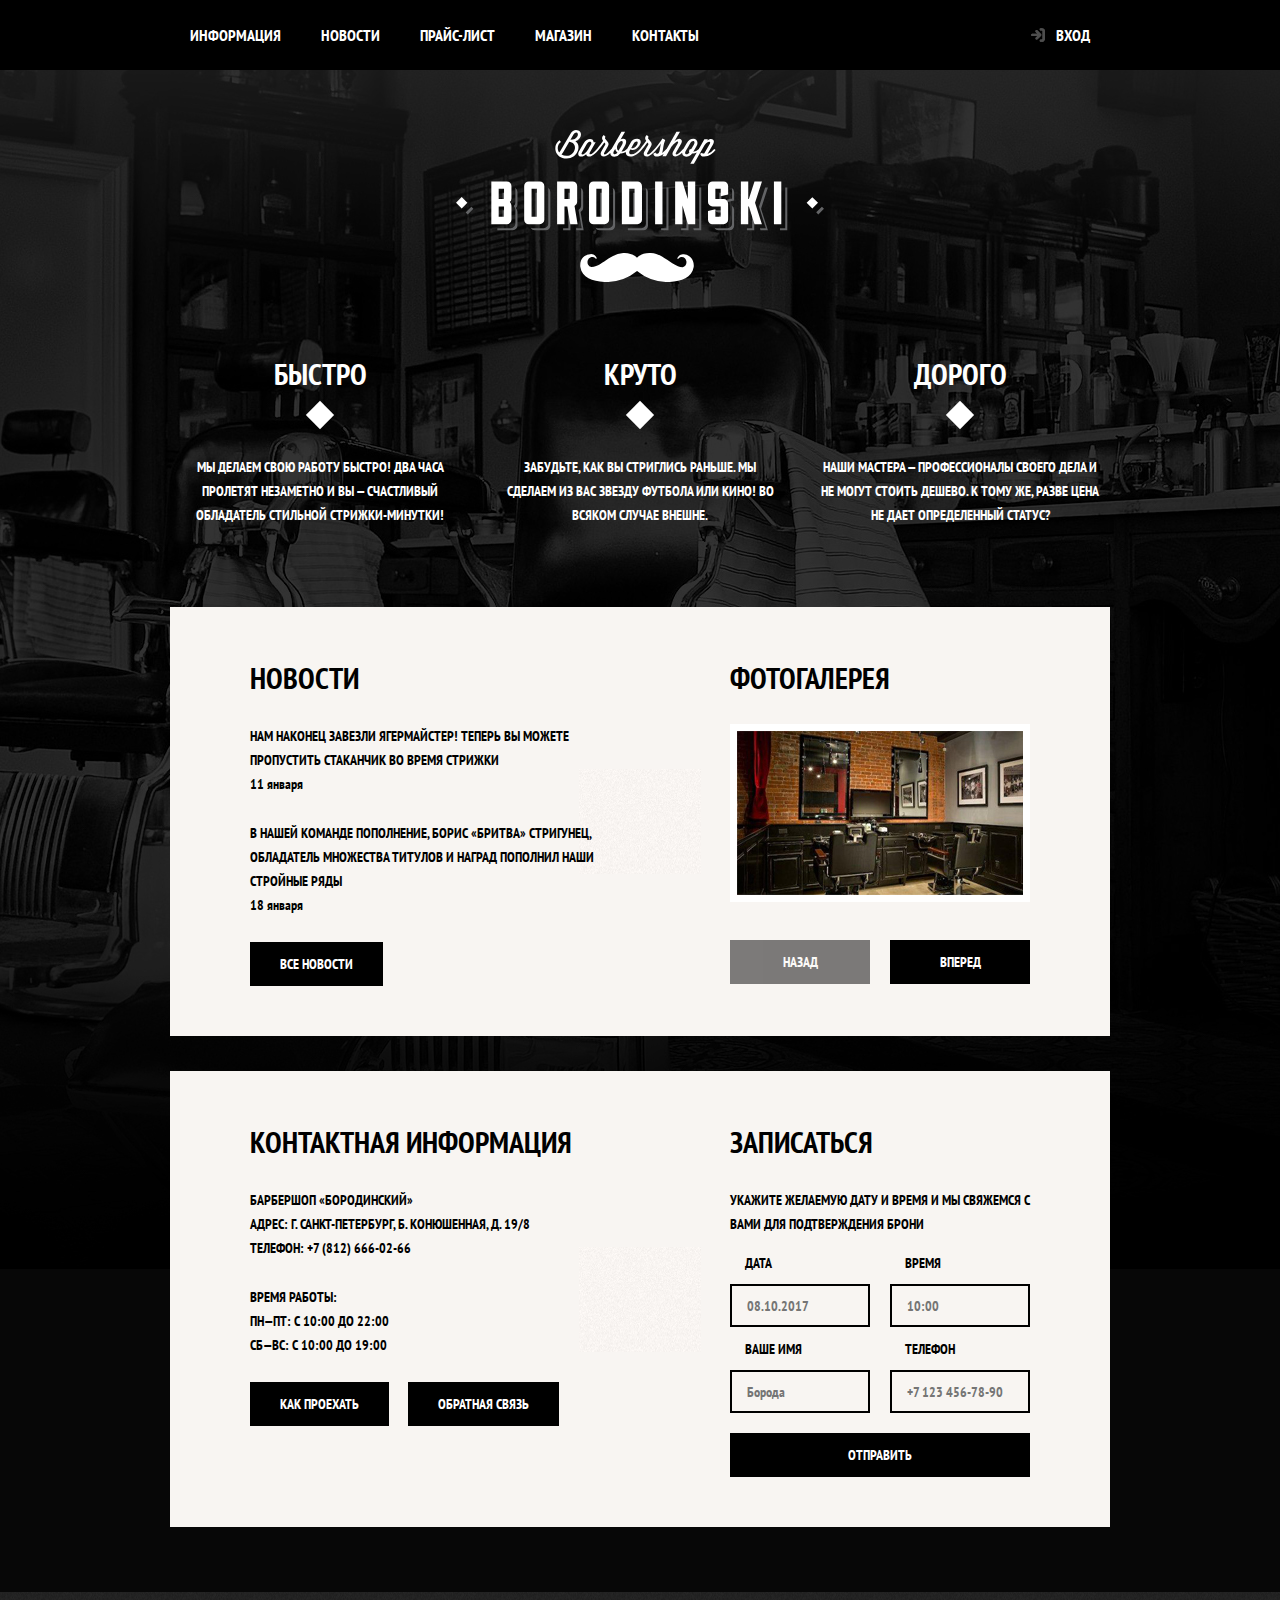
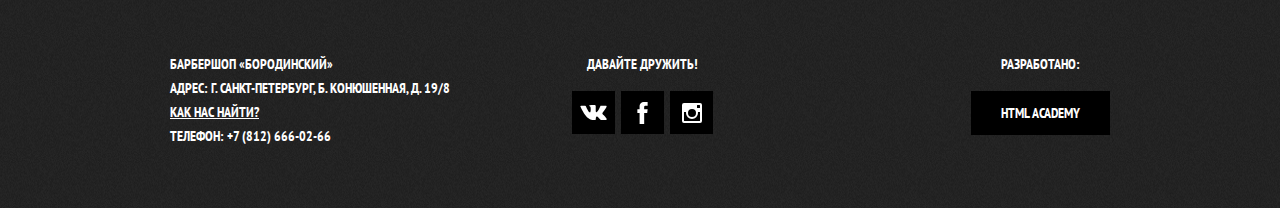
==== commit 77319329: "Почти final" ====
--- a/index.html
+++ b/index.html
@@ -8,7 +8,6 @@
     <link href="https://fonts.googleapis.com/css?family=PT+Sans+Narrow:400,700&amp;subset=cyrillic" rel="stylesheet">
     <link rel="stylesheet" href="styles/normalize.css" type="text/css">
     <link rel="stylesheet" href="styles/style.css" type="text/css">
-    <!--<link rel="stylesheet" href="styles/outline.css" type="text/css">-->
     <title>Барбершоп Бородинский</title>
 </head>
 <!--Главная страница Барбершоп Бородинский-->
@@ -88,13 +87,15 @@
 
             <section class="gallery">
                 <h2>Фотогалерея</h2>
-                <figure class="gallery-content">
-                    <a href="#">
-                        <img src="img/photogallery.jpg" width="286" height="164" alt="Интерьер">
-                    </a>
-                </figure>
-                <button class="button gallery-button gallery-button-back" type="button">Назад</button>
-                <button class="button gallery-button gallery-button-next" type="button">Вперед</button>
+                <div class="gallery-container">
+                    <figure class="gallery-content">
+                        <a href="#">
+                            <img src="img/photogallery.jpg" width="286" height="164" alt="Интерьер">
+                        </a>
+                    </figure>
+                    <button class="button gallery-button gallery-button-back" type="button" disabled>Назад</button>
+                    <button class="button gallery-button gallery-button-next" type="button">Вперед</button>
+                </div>
             </section>
         </div>
 
@@ -111,7 +112,7 @@
                     <br> пн—пт: с 10:00 до 22:00
                     <br> сб—вс: с 10:00 до 19:00
                 </p>
-                <a class="button" href="map.html">Как проехать</a>
+                <a class="button contacts-button-map" href="map.html">Как проехать</a>
                 <a class="button" href="contacts.html">Обратная связь</a>
             </section>
 
@@ -154,13 +155,25 @@
                 <b>Давайте дружить!</b>
                 <ul>
                     <li>
-                        <a class="social-button" href="#">Вконтакте</a>
+                        <a class="social-button" href="#"><span class="visually-hidden">Вконтакте</span>
+                            <svg xmlns="http://www.w3.org/2000/svg" width="27" height="15" viewBox="0 0 26.14 14.91">
+                                <path d="M26 13.47l-.09-.17a13.55 13.55 0 0 0-2.6-3q-.87-.83-1.1-1.12A1 1 0 0 1 22 8a10.27 10.27 0 0 1 1.22-1.78l.88-1.16q2.35-3.13 2-4L26 .94a.8.8 0 0 0-.4-.22 2.14 2.14 0 0 0-.87 0h-3.92a.51.51 0 0 0-.27 0h-.3a.6.6 0 0 0-.15.14.93.93 0 0 0-.14.24 22.22 22.22 0 0 1-1.46 3.06q-.5.84-.93 1.46a7 7 0 0 1-.71.91 4.94 4.94 0 0 1-.52.47q-.23.18-.35.15l-.23-.05a.9.9 0 0 1-.31-.33 1.49 1.49 0 0 1-.16-.53V1.6a3.14 3.14 0 0 0 0-.62 2.12 2.12 0 0 0-.14-.44.73.73 0 0 0-.28-.33 1.57 1.57 0 0 0-.46-.18A9 9 0 0 0 12.57 0a8.93 8.93 0 0 0-3.25.33 1.83 1.83 0 0 0-.52.41q-.25.3-.07.33a1.67 1.67 0 0 1 1.16.59l.08.16a2.6 2.6 0 0 1 .19.63 6.32 6.32 0 0 1 .12 1 10.59 10.59 0 0 1 0 1.7q-.07.71-.13 1.1a2.21 2.21 0 0 1-.18.64 2.69 2.69 0 0 1-.16.3l-.07.07a1 1 0 0 1-.37.07.86.86 0 0 1-.46-.19 3.27 3.27 0 0 1-.56-.52 7 7 0 0 1-.66-.93q-.37-.6-.76-1.42l-.22-.39q-.2-.38-.56-1.11t-.62-1.43A.9.9 0 0 0 5.2.9h-.07a.93.93 0 0 0-.22-.16A1.44 1.44 0 0 0 4.6.65L.87.68A1 1 0 0 0 .1.94L0 1a.44.44 0 0 0 0 .22 1.08 1.08 0 0 0 .08.37Q.9 3.53 1.86 5.31t1.66 2.87Q4.23 9.27 5 10.24t1 1.24l.37.41.34.33a8.06 8.06 0 0 0 1 .78 16.34 16.34 0 0 0 1.4.9 7.6 7.6 0 0 0 1.79.72 6.19 6.19 0 0 0 2 .22h1.57a1.08 1.08 0 0 0 .72-.3l.05-.07a.9.9 0 0 0 .1-.25 1.38 1.38 0 0 0 0-.37 4.48 4.48 0 0 1 .09-1.05 2.77 2.77 0 0 1 .23-.71 1.74 1.74 0 0 1 .29-.4 1.19 1.19 0 0 1 .23-.2h.11a.86.86 0 0 1 .77.21 4.52 4.52 0 0 1 .83.79q.39.47.93 1.05a6.41 6.41 0 0 0 1 .87l.27.16a3.31 3.31 0 0 0 .71.3 1.53 1.53 0 0 0 .76.07l3.48-.05a1.58 1.58 0 0 0 .8-.17.68.68 0 0 0 .34-.37 1.06 1.06 0 0 0 0-.46 1.71 1.71 0 0 0-.1-.36z" fill="#fff"/>
+                            </svg>
+                        </a>
                     </li>
                     <li>
-                        <a class="social-button" href="#">Фейсбук</a>
+                        <a class="social-button" href="#"><span class="visually-hidden">Фейсбук</span>
+                            <svg xmlns="http://www.w3.org/2000/svg" width="19" height="22" viewBox="0 0 10.15 21.74">
+                                <path d="M3.34 1.12A4.77 4.77 0 0 1 6.53 0h3.61v3.81H7.81a1.07 1.07 0 0 0-1.09.83v2.55h3.42c-.08 1.23-.24 2.45-.41 3.67h-3v10.87H2.21V10.86H0V7.21h2.19V3.66a3.83 3.83 0 0 1 1.15-2.54z" fill="#fff"/>
+                            </svg>
+                        </a>
                     </li>
                     <li>
-                        <a class="social-button" href="#">Инстаграм</a>
+                        <a class="social-button" href="#"><span class="visually-hidden">Инстаграм</span>
+                            <svg xmlns="http://www.w3.org/2000/svg" width="20" height="20" viewBox="0 0 20 20">
+                                <path d="M18 0H2a2 2 0 0 0-2 2v16a2 2 0 0 0 2 2h16a2 2 0 0 0 2-2V2a2 2 0 0 0-2-2zm-8 6a4 4 0 1 1-4 4 4 4 0 0 1 4-4zM2.5 18a.47.47 0 0 1-.5-.5V9h2.1a3.4 3.4 0 0 0-.1 1 6 6 0 1 0 12 0 3.4 3.4 0 0 0-.1-1H18v8.5a.47.47 0 0 1-.5.5zM18 4.5a.47.47 0 0 1-.5.5h-2a.47.47 0 0 1-.5-.5v-2a.47.47 0 0 1 .5-.5h2a.47.47 0 0 1 .5.5z" fill="#fff"/>
+                            </svg>
+                        </a>
                     </li>
                 </ul>
             </div>
@@ -171,5 +184,42 @@
         </div>
     </footer>
 
+    <section class="modal modal-login">
+        <h2>Личный кабинет</h2>
+        <p class="modal-description">Введите свой логин и пароль.</p>
+        <form class="login-form" action="https://echo.htmlacademy.ru" method="post">
+            <p>
+                <label class="visually-hidden" for="user-login">Логин</label>
+                <input class="login-icon-user" id="user-login" type="text" name="login" placeholder="Логин">
+            </p>
+            <p>
+                <label class="visually-hidden" for="user-password">Пароль</label>
+                <input class="login-icon-password" id="user-password" type="password" name="password" placeholder="Пароль">
+            </p>
+            <p class="login-password-info">
+                <label class="login-checkbox">
+                    <input type="checkbox" name="remember" class="visually-hidden">
+                    <span class="checkbox-indicator"></span>
+                    Запомните меня
+                </label>
+                <a class="restore" href="#">Я забыл пароль!</a>
+            </p>
+            <button class="button" type="submit">Войти</button>
+        </form>
+        <button class="modal-close" type="button">Закрыть</button>
+    </section>
+
+    <section class="modal modal-map">
+        <h2 class="visually-hidden">Как до нас добраться</h2>
+        <iframe src="https://www.google.com/maps/embed?pb=!1m18!1m12!1m3!1d1998.6037999040354!2d30.322010416394033!3d59.938716271971415!2m3!1f0!2f0!3f0!3m2!1i1024!2i768!4f13.1!3m3!1m2!1s0x4696310fca5ba729%3A0xea9c53d4493c879f!2sBolshaya+Konyushennaya+ul.%2C+19%2C+Sankt-Peterburg%2C+Russia%2C+191186!5e0!3m2!1sen!2s!4v1441888483426"
+        width="766" height="560" allowfullscreen></iframe>
+        <p>
+            <img src="img/map.jpg" width="780" height="560" alt="Офис компании по адресу ул. Большая Конюшенная 19/8, Санкт-Петербург">
+        </p>
+        <button class="modal-close" type="button">Закрыть</button>
+    </section>
+    <script src="js/form.js"></script>
+    <script src="js/map.js"></script>
+
 </body>
 </html>--- a/styles/style.css
+++ b/styles/style.css
@@ -1,4 +1,5 @@
 body {
+    min-width: 960px;
     margin: 0;
     padding: 0;
 
@@ -6,17 +7,17 @@
     font-size: 14px;
     line-height: 24px;
     font-weight: 700;
-    color: #fff;
+    color: #ffffff;
     text-transform: uppercase;
 
-    background-color: #000;
+    background-color: #000000;
     background-image: url("../img/bg.jpg");
     background-position: top center;
     background-repeat: no-repeat;
 }
 
 .inner-page {
-    color: #000;
+    color: #000000;
 
     background-color: #f9f6f3;
     background-image: url("../img/pattern-light.jpg");
@@ -24,80 +25,59 @@
     background-repeat: repeat;
 }
 
-.main-header {
-    margin-bottom: 75px;
-}
-
 a {
     text-decoration: none;
 }
 
+img {
+    max-width: 100%;
+    height: auto;
+}
+
+.visually-hidden:not(:focus):not(:active),
+input[type="checkbox"].visually-hidden,
+input[type="radio"].visually-hidden {
+    position: absolute;
+
+    width: 1px;
+    height: 1px;
+    margin: -1px;
+    border: 0;
+    padding: 0;
+
+    white-space: nowrap;
+
+    clip-path: inset(100%);
+    clip: rect(0 0 0 0);
+    overflow: hidden;
+}
+
 .button {
+    display: inline-block;
+    margin-right: 16px;
+    padding: 10px 30px;
+
     font: inherit;
-
     text-align: center;
-    color: #fff;
+    color: #ffffff;
     vertical-align: middle;
     text-transform: uppercase;
-    background: #000;
+
+    background-color: #000000;
     border: none;
 }
 
-.button:hover, .button:focus, .button:active {
+.button:hover,
+.button:focus,
+.button:active {
     background-color: #663d15;
 }
-.main-navigation {
-    display: flex;
-    flex-direction: column;
-    align-items: center;
-
-    font-size: 16px;
-    line-height: 20px;
-    color: #fff;
-
-    background-color: #000;
-}
-
-.main-header-logo {
-    order: 2;
-    width: 368px;
-    height: 153px;
-}
-
-.main-navigation-wrapper {
-    width: 100%;
-    margin-bottom: 60px;
-
-    background-color: #000;
-}
-
-.main-navigation-wrapper .container {
-    display: flex;
-    justify-content: space-between;
-}
-
-site-navigation,
-.user-navigation {
-    list-style: none;
-    margin: 0;
-    padding: 0;
-}
-
-.site-navigation {
-    width: 620px;
-}
-
-.user-navigation {
-    width: 140px;
-}
-
-.site-navigation a,
-.user-navigation a {
-    color: #ffffff;
-}
-
-.site-navigation a:hover, .site-navigation a:focus, .user-navigation a:hover, .user-navigation a:focus{
-    background-color: #242424;
+
+.button.disabled,
+.button:disabled {
+    cursor: default;
+    opacity: 0.5;
+    background-color: #000000;
 }
 
 .container {
@@ -106,6 +86,154 @@
     padding: 0 10px;
 }
 
+.main-header {
+    margin-bottom: 70px;
+}
+
+.inner-page .main-header {
+    margin-bottom: 70px;
+
+    background-color: #000000;
+}
+
+.main-navigation {
+    display: flex;
+    flex-direction: column;
+    align-items: center;
+
+    font-size: 16px;
+    line-height: 20px;
+    color: #ffffff;
+
+    background-color: transparent;
+}
+
+.inner-page .main-navigation {
+    align-items: flex-start;
+    flex-direction: row;
+}
+
+.main-navigation .container {
+    display: flex;
+}
+
+.main-header-logo {
+    order: 2;
+
+    width: 368px;
+    height: 153px;
+}
+
+.inner-page .main-header-logo {
+    order: 0;
+
+    width: 111px;
+    height: 24px;
+    padding: 23px 20px;
+}
+
+.main-navigation-wrapper {
+    width: 100%;
+    margin-bottom: 60px;
+
+    background-color: #000000;
+}
+
+.main-navigation-wrapper .container {
+    display: flex;
+    justify-content: space-between;
+}
+
+.site-navigation {
+    display: flex;
+    flex-wrap: wrap;
+    width: 620px;
+    margin: 0;
+    padding: 0;
+
+    list-style: none;
+}
+
+.user-navigation {
+    display: flex;
+    justify-content: flex-end;
+    max-width: 140px;
+    margin: 0;
+    padding: 0;
+
+    list-style: none;
+}
+
+.inner-page .user-navigation {
+    margin-left: auto;
+}
+
+.site-navigation a,
+.user-navigation a {
+    display: block;
+    padding: 25px 20px;
+
+    vertical-align: middle;
+    color: #ffffff;
+}
+
+.site-navigation a:hover,
+.site-navigation a:focus,
+.user-navigation a:hover,
+.user-navigation a:focus {
+    background-color: #242424;
+}
+
+.site-navigation-current {
+    position: relative;
+}
+
+.site-navigation-current a:not([href]) {
+    background-color: #000000;
+}
+
+.site-navigation-current::after {
+    content: "";
+
+    position: absolute;
+    right: 20px;
+    bottom: 0;
+    left: 20px;
+
+    height: 5px;
+
+    background-color: #ffffff;
+}
+
+.user-navigation .login-link {
+    position: relative;
+
+    padding-left: 50px;
+}
+
+.login-link::before {
+    content: "";
+
+    position: absolute;
+    top: 27px;
+    left: 24px;
+
+    width: 16px;
+    height: 18px;
+
+    background-image: url("../svg/login.svg");
+    background-repeat: no-repeat;
+    background-position: 0 0;
+
+    opacity: 0.3;
+}
+
+.login-link:hover::before,
+.login-link:focus::before,
+.login-link:active::before {
+    opacity: 1;
+}
+
 .features {
     margin-bottom: 80px;
 }
@@ -121,15 +249,39 @@
 
 .feature-item {
     width: 300px;
+
     text-align: center;
-
 }
 
 .feature-item h3 {
+    position: relative;
+
+    margin: 0;
+    margin-bottom: 60px;
+
     font-size: 30px;
     line-height: 42px;
 }
 
+.feature-item h3::after {
+    content: "";
+
+    position: absolute;
+    bottom: -30px;
+    left: 50%;
+
+    width: 20px;
+    height: 20px;
+    margin-left: -10px;
+
+    background-color: #ffffff;
+
+    transform: rotate(45deg);
+}
+
+.feature-item p {
+    margin: 0 10px;
+}
 
 .index-columns {
     display: flex;
@@ -140,22 +292,1462 @@
     color: #000000;
 
     background-color: #f8f5f2;
+    background-image:
+            url("../img/pattern-light.jpg");
+    background-position: center, 0 0;
+    background-repeat: no-repeat, repeat;
+}
+
+.index-columns h2 {
+    margin: 0;
+    margin-bottom: 25px;
+
+    font-size: 30px;
+    line-height: 42px;
+}
+
+.news {
+    width: 380px;
+}
+
+.news-list {
+    margin: 0;
+    margin-bottom: 25px;
+    padding: 0;
+
+    list-style: none;
+}
+
+.news-item {
+    margin-bottom: 25px;
+}
+
+.news-item p {
+    margin: 0;
+}
+
+.news-item time {
+    text-transform: none;
+}
+
+.gallery {
+    width: 300px;
+}
+
+.gallery-container {
+    position: relative;
+
+    height: 260px;
+}
+
+.gallery-content {
+    height: 164px;
+    margin: 0;
+
+    background-color: #cccccc;
+    border: 7px solid #ffffff;
+}
+
+.gallery-content img {
+    width: 286px;
+    height: 164px;
+}
+
+.gallery-button {
+    position: absolute;
+    bottom: 0;
+
+    box-sizing: border-box;
+    width: 140px;
+    margin: 0;
+}
+
+.gallery-button-back {
+    left: 0;
+}
+
+.gallery-button-next {
+    right: 0;
+}
+
+.contacts {
+    width: 380px;
+}
+
+.contacts p {
+    margin: 0;
+    margin-bottom: 25px;
+}
+
+.appointment {
+    width: 300px;
+}
+
+.appointment-info {
+    margin: 0;
+    margin-bottom: 15px;
+}
+
+.appointment-form {
+    display: flex;
+    flex-wrap: wrap;
+    justify-content: space-between;
+}
+
+.appointment-item {
+    width: 140px;
+    margin: 0;
+    margin-bottom: 10px;
+}
+
+.appointment-item label {
+    display: block;
+    margin-bottom: 9px;
+    margin-left: 15px;
+}
+
+.appointment-item input {
+    width: 140px;
+    padding-top: 8px;
+    padding-left: 15px;
+    padding-right: 15px;
+    padding-bottom: 7px;
+
+    font: inherit;
+    background-color: transparent;
+    border: 2px solid #000000;
+
+    box-sizing: border-box;
+}
+
+.appointment-item input:focus {
+    border-color: #663d15;
+}
+
+.appointment .button {
+    display: block;
+    width: 100%;
+    margin-top: 10px;
+    margin-right: 0;
+}
+
+.inner-page-container {
+    margin-bottom: 55px;
+}
+
+.page-title {
+    margin: 0;
+    margin-bottom: 15px;
+    padding: 0;
+
+    font-size: 30px;
+    line-height: 42px;
+}
+
+.breadcrumbs {
+    display: flex;
+    justify-content: flex-start;
+    flex-wrap: wrap;
+    padding: 0;
+    margin: 0;
+
+    list-style: none;
+}
+
+.breadcrumbs li {
+    position: relative;
+
+    margin-right: 42px;
+}
+
+.breadcrumbs li:last-child {
+    margin-right: 0;
+}
+
+.breadcrumbs li::after {
+    content: "";
+
+    position: absolute;
+    top: 7px;
+    right: -25px;
+
+    width: 8px;
+    height: 8px;
+
+    background-color: #000000;
+
+    transform: rotate(45deg);
+}
+
+.breadcrumbs a {
+    color: #000000;
+}
+
+.breadcrumbs a:hover,
+.breadcrumbs a:focus {
+    text-decoration: underline;
+}
+
+.breadcrumbs-current {
+    color: #aba9a7;
+}
+
+.breadcrumbs-current::after {
+    display: none;
+}
+
+.catalog-columns {
+    display: flex;
+    justify-content: space-between;
+}
+
+.filters {
+    width: 180px;
+}
+
+.filter fieldset {
+    padding: 0;
+    margin: 0;
+    margin-bottom: 30px;
+
+    border: none;
+}
+
+.filter fieldset:first-child {
+    margin-bottom: 35px;
+}
+
+.filter legend {
+    margin-bottom: 26px;
+
+    font-size: 24px;
+    line-height: 30px;
+}
+
+.filter ul {
+    padding: 0;
+    margin: 0;
+
+    list-style: none;
+    line-height: 18px;
+}
+
+.filter-option {
+    margin-bottom: 19px;
+    padding-left: 45px;
+}
+
+.filter-option label {
+    position: relative;
+
+    display: block;
+
+    cursor: pointer;
+    user-select: none;
+}
+
+.filter-input-checkbox:hover + label,
+.filter-input-checkbox:focus + label {
+    color: #663d15;
+}
+
+.filter-input-checkbox + label::before {
+    content: "";
+    position: absolute;
+    left: -42px;
+    top: 0;
+
+    width: 16px;
+    height: 16px;
+
+    border: 2px solid #000000;
+}
+
+.filter-input-checkbox:checked + label::after {
+    content: "";
+
+    position: absolute;
+    top: 4px;
+    left: -38px;
+
+    width: 12px;
+    height: 12px;
+
+    background-image: url("../svg/cross.svg");
+    background-repeat: no-repeat;
+    background-position: 0 0;
+}
+
+.filter-input-radio + label::before {
+    content: "";
+
+    position: absolute;
+    left: -42px;
+    top: -1px;
+
+    width: 16px;
+    height: 16px;
+
+    border: 2px solid #000000;
+    border-radius: 50%;
+}
+
+.filter-input-radio:checked + label::after {
+    content: "";
+
+    position: absolute;
+    top: 5px;
+    left: -36px;
+
+    width: 8px;
+    height: 8px;
+
+    background-color: #000000;
+    border-radius: 50%;
+}
+
+.filter-input:hover + label,
+.filter-input:focus + label {
+    color: #663d15;
+}
+
+.filter-input:focus + label::before,
+.filter-input:focus + label::before {
+    border-color: #663d15;
+    outline: thin dotted;
+    outline: 5px auto -webkit-focus-ring-color;
+}
+
+.filter-input:disabled + label,
+.filter-input:checked:disabled + label,
+.filter-input:disabled:hover + label,
+.filter-input:disabled:focus + label {
+    color: #000000;
+
+    opacity: 0.5;
+    pointer-evts: none;
+}
+
+.filter-button {
+    padding-left: 30px;
+    padding-right: 30px;
+}
+
+.catalog {
+    width: 700px;
+}
+
+.catalog-list {
+    display: flex;
+    flex-wrap: wrap;
+    padding: 0;
+    margin: 0;
+    margin-bottom: 25px;
+
+    list-style: none;
+}
+
+.catalog-item {
+    width: 220px;
+    min-height: 285px;
+    margin-bottom: 20px;
+    margin-right: 20px;
+
+    background-color: #f8f8f8;
+    box-shadow: 0 0 10px rgba(0, 0, 0, 0.1);
+}
+
+.catalog-item:nth-child(3n) {
+    margin-right: 0;
+}
+
+.catalog-item:hover {
+    box-shadow: 0 0 10px rgba(0, 0, 0, 0.2);
+}
+
+.catalog-item a {
+    display: flex;
+    flex-direction: column;
+
+    color: #000000;
+}
+
+.catalog-item h3 {
+    order: 1;
+    margin-top: 17px;
+    margin-bottom: 12px;
+    margin-left: 16px;
+    margin-right: 15px;
+
+    font-size: 14px;
+    line-height: 18px;
+}
+
+.catalog-category {
+    display: block;
+
+    text-transform: none;
+}
+
+.catalog-item-image {
+    width: 220px;
+    height: 165px;
+    margin: 0;
+}
+
+.catalog-item-price {
+    display: flex;
+    margin: 15px;
+    margin-top: 0;
+}
+
+.catalog-item-price b {
+    width: 112px;
+    padding: 13px 25px 11px;
+
+    font-size: 14px;
+    line-height: 20px;
+    text-align: center;
+
+    background-color: #e5e5e5;
+
+    box-sizing: border-box;
+}
+
+.catalog-item-price .button {
+    width: 50px;
+    padding: 13px 18px 11px;
+    margin-right: 0;
+
+    line-height: 20px;
+    color: #ffffff;
+}
+
+.pagination-list {
+    display: flex;
+    flex-wrap: wrap;
+    padding: 0;
+    margin: 0;
+
+    list-style: none;
+}
+
+.pagination-item {
+    margin-right: 5px;
+}
+
+.pagination-item:last-child {
+    margin-right: 0;
+}
+
+.pagination-item a {
+    display: block;
+    padding: 10px 19px;
+
+    color: #ffffff;
+
+    background-color: #000000;
+}
+
+.pagination-item a:hover,
+.pagination-item a:focus,
+.pagination-item a:active {
+    background-color: #663d15;
+}
+
+.pagination-item-current a {
+    color: #000000;
+
+    background-color: #ffffff;
+}
+
+.pagination-item-current a:hover,
+.pagination-item-current a:focus,
+.pagination-item-current a:active {
+    color: #000000;
+
+    background-color: #ffffff;
+}
+
+.product-photos {
+    width: 460px;
+}
+
+.product-photo-preview {
+    display: flex;
+    padding: 0;
+    margin: 0;
+
+    list-style: none;
+}
+
+.product-photo-preview li {
+    width: 140px;
+    height: 149px;
+    margin-right: 20px;
+
+    box-shadow: 0 0 10px 2px rgba(0, 0, 0, 0.1);
+}
+
+.product-photo-preview li:hover {
+    box-shadow: 0 0 10px 2px rgba(0, 0, 0, 0.2);
+}
+
+.product-photo-preview li:nth-child(3n) {
+    margin-right: 0;
+}
+
+.product-photo-full {
+    width: 460px;
+    height: 498px;
+    margin: 0;
+    margin-bottom: 20px;
+
+    box-shadow: 0 0 10px 2px rgba(0, 0, 0, 0.1);
+}
+
+.product-article {
+    text-align: right;
+    color: #aeaeae;
+}
+
+.product-price b {
+    line-height: 20px;
+    text-align: center;
+
+    background-color: #e5e5e5;
+}
+
+.product-info {
+    width: 390px;
+    padding-top: 23px;
+}
+
+.product-info p {
+    margin: 0;
+}
+
+.product-description {
+    display: flex;
+    justify-content: space-between;
+    padding-right: 10px;
+    margin-bottom: 29px;
+}
+
+.product-description p {
+    width: 200px;
+}
+
+.product-article {
+    text-align: right;
+    color: #aeaeae;
+}
+
+.product-info .product-text {
+    margin-bottom: 35px;
+}
+
+.product-info .product-price {
+    display: flex;
+    margin-bottom: 63px;
+}
+
+.product-price b {
+    width: 112px;
+    padding-top: 13px;
+    padding-left: 36px;
+    padding-right: 36px;
+    padding-bottom: 11px;
+
+    line-height: 20px;
+    text-align: center;
+
+    background-color: #e5e5e5;
+
+    box-sizing: border-box;
+}
+
+.product-price .button {
+    padding-left: 17px;
+    padding-right: 17px;
+}
+
+.product-info h3 {
+    margin: 0;
+    margin-bottom: 27px;
+
+    font-size: 24px;
+    line-height: 30px;
+}
+
+.product-info ul {
+    margin: 0;
+    padding: 0;
+
+    list-style: none;
+}
+
+.product-info li {
+    position: relative;
+
+    padding-left: 23px;
+}
+
+.product-info li::before {
+    content: "";
+
+    position: absolute;
+    top: 7px;
+    left: 2px;
+
+    width: 8px;
+    height: 8px;
+
+    background-color: #000000;
+
+    transform: rotate(45deg);
+}
+
+.inner-content {
+    margin-bottom: 75px;
+}
+
+.inner-content h2 {
+    margin-top: 60px;
+    margin-bottom: 30px;
+
+    font-size: 24px;
+    line-height: 30px;
+}
+
+.inner-content h3 {
+    margin-top: 60px;
+    margin-bottom: 30px;
+
+    font-size: 20px;
+    line-height: 24px;
+}
+
+.inner-content h2 + h3 {
+    margin-top: 30px;
+}
+
+.inner-content p {
+    margin: 14px 0;
+}
+
+.inner-content table {
+    border-collapse: collapse;
+}
+
+.inner-content td {
+    padding: 10px 15px;
+
+    border: 2px solid #000000;
+}
+
+.inner-content .big-heading {
+    display: flex;
+    align-items: center;
+
+    margin-top: 55px;
+    margin-bottom: 65px;
+
+    font-size: 48px;
+    line-height: 48px;
+    text-align: center;
+}
+
+.big-heading::before,
+.big-heading::after {
+    content: "";
+
+    flex-grow: 1;
+    flex-shrink: 0;
+
+    width: 50px;
+    height: 2px;
+
+    background: #000000;
+}
+
+.big-heading::before {
+    margin-right: 25px;
+}
+
+.big-heading::after {
+    margin-left: 25px;
+}
+
+.custom-list-1 {
+    margin: 14px 0;
+    padding: 0;
+
+    list-style: none;
+}
+
+.custom-list-1 li {
+    position: relative;
+
+    margin-bottom: 15px;
+    padding-left: 20px;
+}
+
+.custom-list-1 li::before {
+    content: "";
+
+    position: absolute;
+    top: 8px;
+    left: 0;
+
+    width: 8px;
+    height: 8px;
+
+    background-color: #000000;
+    transform: rotate(45deg);
+}
+
+.custom-table-1 {
+    width: 100%;
+}
+
+.custom-table-1 td {
+    width: 50%;
+}
+
+.custom-table-1 td:last-child {
+    text-align: center;
+}
+
+.inner-columns {
+    display: flex;
+    justify-content: space-between;
+    flex-wrap: wrap;
+
+    margin: 60px 0;
+}
+
+.inner-column-left,
+.inner-column-right {
+    width: 460px;
+}
+
+.inner-column-left *:first-child,
+.inner-column-right *:first-child {
+    margin-top: 0;
+}
+
+.inner-column-left *:last-child,
+.inner-column-right *:last-child {
+    margin-bottom: 0;
+}
+
+.inner-columns > h2:first-child {
+    width: 460px;
+    margin-top: 0;
+    margin-right: 460px;
+    margin-right: calc(100% - 460px);
+}
+
+.short-text {
+    padding-right: 80px;
+}
+
+@keyframes bounce {
+    0% {
+        transform: translateY(-2000px);
+    }
+
+    70% {
+        transform: translateY(30px);
+    }
+
+    90% {
+        transform: translateY(-10px);
+    }
+
+    100% {
+        transform: translateY(0);
+    }
+}
+
+@keyframes shake {
+    0%,
+    100% {
+        transform: translateX(0);
+    }
+
+    10%,
+    30%,
+    50%,
+    70%,
+    90% {
+        transform: translateX(-10px);
+    }
+
+    20%,
+    40%,
+    60%,
+    80% {
+        transform: translateX(10px);
+    }
+}
+
+.modal {
+    position: fixed;
+
+    display: none;
+
+    color: #000000;
+
+    background-color: #f8f3f0;
     background-image: url("../img/pattern-light.jpg");
     background-position: 0 0;
     background-repeat: repeat;
-}
-
-.index-columns h2 {
+    box-shadow: 0 30px 50px rgba(0, 0, 0, 0.7);
+}
+
+.modal-show {
+    display: block;
+
+    animation: bounce 0.6s;
+}
+
+.modal-error {
+    animation: shake 0.6s;
+}
+
+.modal-login {
+    top: 120px;
+    left: 50%;
+
+    width: 300px;
+    margin-left: -230px;
+    padding: 50px 80px;
+}
+
+.modal-close {
+    position: absolute;
+    top: 0;
+    right: -34px;
+
+    width: 22px;
+    height: 22px;
+
+    font-size: 0;
+
+    background-color: transparent;
+    border: 0;
+
+    cursor: pointer;
+}
+
+.modal-close::before,
+.modal-close::after {
+    content: "";
+
+    position: absolute;
+    top: 10px;
+    left: 2px;
+
+    width: 19px;
+    height: 3px;
+
+    background-color: #d0d0d0;
+}
+
+.modal-close::before {
+    transform: rotate(45deg);
+}
+
+.modal-close::after {
+    transform: rotate(-45deg);
+}
+
+.modal-login h2 {
+    margin: 0;
+    margin-bottom: 20px;
+
     font-size: 30px;
     line-height: 42px;
 }
 
+.modal-description {
+    margin: 0;
+    margin-bottom: 10px;
+}
+
+.login-form p {
+    margin: 0;
+    margin-bottom: 10px;
+}
+
+.login-form input[type="text"],
+.login-form input[type="password"] {
+    box-sizing: border-box;
+    width: 300px;
+    padding: 10px 15px;
+    padding-right: 40px;
+
+    font: inherit;
+    color: #000000;
+    text-transform: uppercase;
+
+    background-color: #f9f6f3;
+    border: 2px solid #000000;
+}
+
+.login-form input:focus {
+    border-color: #663d15;
+}
+
+.login-form .login-help {
+    display: flex;
+    flex-wrap: wrap;
+    justify-content: space-between;
+    margin: 15px 0;
+}
+
+.login-icon-user {
+    background-image: url("../svg/user.svg");
+    background-position: 270px center;
+    background-repeat: no-repeat;
+}
+
+.login-icon-password {
+    background-image: url("../svg/lock.svg");
+    background-position: 270px center;
+    background-repeat: no-repeat;
+}
+
+.login-checkbox {
+    position: relative;
+
+    padding-left: 30px;
+
+    cursor: pointer;
+}
+
+.login-checkbox:hover,
+.login-checkbox:focus {
+    color: #663d15;
+}
+
+.login-checkbox input[type="checkbox"] + .checkbox-indicator {
+    position: absolute;
+    top: 0;
+    left: 0;
+
+    width: 17px;
+    height: 17px;
+
+    border: 2px solid #000000;
+}
+
+.login-checkbox input[type="checkbox"]:focus + .checkbox-indicator {
+    border-color: #663d15;
+    outline: thin dotted;
+    outline: 5px auto -webkit-focus-ring-color;
+}
+
+.login-checkbox input[type="checkbox"]:checked + .checkbox-indicator::before,
+.login-checkbox input[type="checkbox"]:checked + .checkbox-indicator::after {
+    content: "";
+
+    position: absolute;
+    top: 8px;
+    left: 1px;
+
+    width: 15px;
+    height: 2px;
+
+    background-color: #000000;
+}
+
+.login-checkbox input[type="checkbox"]:checked + .checkbox-indicator::before {
+    transform: rotate(45deg);
+}
+
+.login-checkbox input[type="checkbox"]:checked + .checkbox-indicator::after {
+    transform: rotate(-45deg);
+}
+
+.restore {
+    color: #000000;
+    text-decoration: underline;
+}
+
+.restore:hover,
+.restore:focus {
+    text-decoration: none;
+}
+
+.login-form .button {
+    width: 100%;
+    margin-right: 0;
+}
+
+.modal-map {
+    top: 50%;
+    left: 50%;
+
+    width: 766px;
+    height: 560px;
+    margin-top: -280px;
+    margin-left: -390px;
+
+    border: 7px solid white;
+}
+
+.modal-map p {
+    position: absolute;
+    top: 0;
+    left: 0;
+    z-index: 1;
+
+    margin: 0;
+}
+
+.modal-map iframe {
+    position: relative;
+    z-index: 2;
+
+    border: none;
+}
+.main-footer {
+    padding: 60px 0;
+    margin-top: 65px;
+
+    color: #ffffff;
+
+    background-color: #212121;
+    background-image: url("../img/pattern-dark.jpg");
+    background-position: 0 0;
+    background-repeat: repeat;
+}
+
+.inner-page .main-footer {
+    margin-top: 45px;
+
+    background-image:
+            linear-gradient(to bottom, black, transparent),
+            url("../img/pattern-dark.jpg");
+    background-size: 10px 40px, auto;
+    background-position: 0 0;
+    background-repeat: repeat-x, repeat;
+}
+
+.main-footer .container {
+    display: flex;
+}
+
+.footer-contacts {
+    width: 320px;
+    margin: 0;
+    margin-right: 80px;
+}
+
+.footer-contacts a {
+    color: #ffffff;
+    text-decoration: underline;
+}
+
+.footer-contacts a:hover,
+.footer-contacts a:focus {
+    text-decoration: none;
+}
+
+.footer-social {
+    width: 145px;
+
+    text-align: center;
+}
+
+.footer-social ul {
+    display: flex;
+    flex-wrap: wrap;
+    justify-content: space-between;
+    width: 141px;
+    margin: 0 auto;
+    padding: 0;
+
+    list-style: none;
+}
+
+.footer-social b {
+    display: block;
+    margin-bottom: 15px;
+}
+
+.social-button {
+    display: flex;
+    align-items: center;
+    justify-content: center;
+    width: 43px;
+    height: 43px;
+
+    background-color: #000000;
+}
+
+.social-button:hover,
+.social-button:focus {
+    background-color: #ffffff;
+}
+
+.social-button:hover path,
+.social-button:focus path {
+    fill: #000000;
+}
+
+.footer-copyright {
+    max-width: 150px;
+    margin: 0;
+    margin-left: auto;
+
+    text-align: center;
+}
+
+.footer-copyright .button {
+    display: block;
+    margin-right: 0;
+}
+
+.footer-copyright b {
+    display: block;
+    margin-bottom: 15px;
+}
+
+.footer-copyright .button:hover,
+.footer-copyright .button:focus {
+    color: #000000;
+
+    background-color: #ffffff;
+}
+body {
+    min-width: 960px;
+    margin: 0;
+    padding: 0;
+
+    font-family: "PT Sans Narrow", Arial, sans-serif;
+    font-size: 14px;
+    line-height: 24px;
+    font-weight: 700;
+    color: #ffffff;
+    text-transform: uppercase;
+
+    background-color: #000000;
+    background-image: url("../img/bg.jpg");
+    background-position: top center;
+    background-repeat: no-repeat;
+}
+
+.inner-page {
+    color: #000000;
+
+    background-color: #f9f6f3;
+    background-image: url("../img/pattern-light.jpg");
+    background-position: 0 0;
+    background-repeat: repeat;
+}
+
+a {
+    text-decoration: none;
+}
+
+img {
+    max-width: 100%;
+    height: auto;
+}
+
+.visually-hidden:not(:focus):not(:active),
+input[type="checkbox"].visually-hidden,
+input[type="radio"].visually-hidden {
+    position: absolute;
+
+    width: 1px;
+    height: 1px;
+    margin: -1px;
+    border: 0;
+    padding: 0;
+
+    white-space: nowrap;
+
+    clip-path: inset(100%);
+    clip: rect(0 0 0 0);
+    overflow: hidden;
+}
+
+.button {
+    display: inline-block;
+    margin-right: 16px;
+    padding: 10px 30px;
+
+    font: inherit;
+    text-align: center;
+    color: #ffffff;
+    vertical-align: middle;
+    text-transform: uppercase;
+
+    background-color: #000000;
+    border: none;
+}
+
+.button:hover,
+.button:focus,
+.button:active {
+    background-color: #663d15;
+}
+
+.button.disabled,
+.button:disabled {
+    cursor: default;
+    opacity: 0.5;
+    background-color: #000000;
+}
+
+.container {
+    width: 940px;
+    margin: 0 auto;
+    padding: 0 10px;
+}
+
+.main-header {
+    margin-bottom: 70px;
+}
+
+.inner-page .main-header {
+    margin-bottom: 70px;
+
+    background-color: #000000;
+}
+
+.main-navigation {
+    display: flex;
+    flex-direction: column;
+    align-items: center;
+
+    font-size: 16px;
+    line-height: 20px;
+    color: #ffffff;
+
+    background-color: transparent;
+}
+
+.inner-page .main-navigation {
+    align-items: flex-start;
+    flex-direction: row;
+}
+
+.main-navigation .container {
+    display: flex;
+}
+
+.main-header-logo {
+    order: 2;
+
+    width: 368px;
+    height: 153px;
+}
+
+.inner-page .main-header-logo {
+    order: 0;
+
+    width: 111px;
+    height: 24px;
+    padding: 23px 20px;
+}
+
+.main-navigation-wrapper {
+    width: 100%;
+    margin-bottom: 60px;
+
+    background-color: #000000;
+}
+
+.main-navigation-wrapper .container {
+    display: flex;
+    justify-content: space-between;
+}
+
+.site-navigation {
+    display: flex;
+    flex-wrap: wrap;
+    width: 620px;
+    margin: 0;
+    padding: 0;
+
+    list-style: none;
+}
+
+.user-navigation {
+    display: flex;
+    justify-content: flex-end;
+    max-width: 140px;
+    margin: 0;
+    padding: 0;
+
+    list-style: none;
+}
+
+.inner-page .user-navigation {
+    margin-left: auto;
+}
+
+.site-navigation a,
+.user-navigation a {
+    display: block;
+    padding: 25px 20px;
+
+    vertical-align: middle;
+    color: #ffffff;
+}
+
+.site-navigation a:hover,
+.site-navigation a:focus,
+.user-navigation a:hover,
+.user-navigation a:focus {
+    background-color: #242424;
+}
+
+.site-navigation-current {
+    position: relative;
+}
+
+.site-navigation-current a:not([href]) {
+    background-color: #000000;
+}
+
+.site-navigation-current::after {
+    content: "";
+
+    position: absolute;
+    right: 20px;
+    bottom: 0;
+    left: 20px;
+
+    height: 5px;
+
+    background-color: #ffffff;
+}
+
+.user-navigation .login-link {
+    position: relative;
+
+    padding-left: 50px;
+}
+
+.login-link::before {
+    content: "";
+
+    position: absolute;
+    top: 27px;
+    left: 24px;
+
+    width: 16px;
+    height: 18px;
+
+    background-image: url("../svg/login.svg");
+    background-repeat: no-repeat;
+    background-position: 0 0;
+
+    opacity: 0.3;
+}
+
+.login-link:hover::before,
+.login-link:focus::before,
+.login-link:active::before {
+    opacity: 1;
+}
+
+.features {
+    margin-bottom: 80px;
+}
+
+.features-list {
+    display: flex;
+    justify-content: space-between;
+    margin: 0;
+    padding: 0;
+
+    list-style: none;
+}
+
+.feature-item {
+    width: 300px;
+
+    text-align: center;
+}
+
+.feature-item h3 {
+    position: relative;
+
+    margin: 0;
+    margin-bottom: 60px;
+
+    font-size: 30px;
+    line-height: 42px;
+}
+
+.feature-item h3::after {
+    content: "";
+
+    position: absolute;
+    bottom: -30px;
+    left: 50%;
+
+    width: 20px;
+    height: 20px;
+    margin-left: -10px;
+
+    background-color: #ffffff;
+
+    transform: rotate(45deg);
+}
+
+.feature-item p {
+    margin: 0 10px;
+}
+
+.index-columns {
+    display: flex;
+    justify-content: space-between;
+    padding: 50px 80px;
+    margin-bottom: 35px;
+
+    color: #000000;
+
+    background-color: #f8f5f2;
+    background-image: url("../img/pattern-light.jpg");
+    background-position: center, 0 0;
+    background-repeat: no-repeat, repeat;
+}
+
+.index-columns h2 {
+    margin: 0;
+    margin-bottom: 25px;
+
+    font-size: 30px;
+    line-height: 42px;
+}
+
 .news {
     width: 380px;
 }
 
 .news-list {
+    margin: 0;
+    margin-bottom: 25px;
+    padding: 0;
+
     list-style: none;
+}
+
+.news-item {
+    margin-bottom: 25px;
+}
+
+.news-item p {
+    margin: 0;
 }
 
 .news-item time {
@@ -166,44 +1758,157 @@
     width: 300px;
 }
 
+.gallery-container {
+    position: relative;
+
+    height: 260px;
+}
+
 .gallery-content {
+    height: 164px;
+    margin: 0;
+
     background-color: #cccccc;
     border: 7px solid #ffffff;
 }
 
+.gallery-content img {
+    width: 286px;
+    height: 164px;
+}
+
+.gallery-button {
+    position: absolute;
+    bottom: 0;
+
+    box-sizing: border-box;
+    width: 140px;
+    margin: 0;
+}
+
+.gallery-button-back {
+    left: 0;
+}
+
+.gallery-button-next {
+    right: 0;
+}
+
 .contacts {
     width: 380px;
 }
 
+.contacts p {
+    margin: 0;
+    margin-bottom: 25px;
+}
+
 .appointment {
     width: 300px;
 }
 
+.appointment-info {
+    margin: 0;
+    margin-bottom: 15px;
+}
+
+.appointment-form {
+    display: flex;
+    flex-wrap: wrap;
+    justify-content: space-between;
+}
+
+.appointment-item {
+    width: 140px;
+    margin: 0;
+    margin-bottom: 10px;
+}
+
+.appointment-item label {
+    display: block;
+    margin-bottom: 9px;
+    margin-left: 15px;
+}
+
 .appointment-item input {
+    width: 140px;
+    padding-top: 8px;
+    padding-left: 15px;
+    padding-right: 15px;
+    padding-bottom: 7px;
+
     font: inherit;
-
     background-color: transparent;
-    border: 2px solid #000;
+    border: 2px solid #000000;
+
+    box-sizing: border-box;
 }
 
 .appointment-item input:focus {
     border-color: #663d15;
 }
 
+.appointment .button {
+    display: block;
+    width: 100%;
+    margin-top: 10px;
+    margin-right: 0;
+}
+
+.inner-page-container {
+    margin-bottom: 55px;
+}
+
 .page-title {
+    margin: 0;
+    margin-bottom: 15px;
+    padding: 0;
+
     font-size: 30px;
     line-height: 42px;
 }
 
 .breadcrumbs {
+    display: flex;
+    justify-content: flex-start;
+    flex-wrap: wrap;
+    padding: 0;
+    margin: 0;
+
     list-style: none;
 }
 
+.breadcrumbs li {
+    position: relative;
+
+    margin-right: 42px;
+}
+
+.breadcrumbs li:last-child {
+    margin-right: 0;
+}
+
+.breadcrumbs li::after {
+    content: "";
+
+    position: absolute;
+    top: 7px;
+    right: -25px;
+
+    width: 8px;
+    height: 8px;
+
+    background-color: #000000;
+
+    transform: rotate(45deg);
+}
+
 .breadcrumbs a {
-    color: #000;
-}
-
-.breadcrumbs a:hover, .breadcrumbs a:focus {
+    color: #000000;
+}
+
+.breadcrumbs a:hover,
+.breadcrumbs a:focus {
     text-decoration: underline;
 }
 
@@ -211,104 +1916,317 @@
     color: #aba9a7;
 }
 
+.breadcrumbs-current::after {
+    display: none;
+}
+
+.catalog-columns {
+    display: flex;
+    justify-content: space-between;
+}
+
+.filters {
+    width: 180px;
+}
+
 .filter fieldset {
+    padding: 0;
+    margin: 0;
+    margin-bottom: 30px;
+
     border: none;
 }
 
+.filter fieldset:first-child {
+    margin-bottom: 35px;
+}
+
 .filter legend {
+    margin-bottom: 26px;
+
     font-size: 24px;
     line-height: 30px;
 }
 
 .filter ul {
+    padding: 0;
+    margin: 0;
+
     list-style: none;
     line-height: 18px;
 }
 
-.filter-input:hover + label, .filter-input:focus + label {
+.filter-option {
+    margin-bottom: 19px;
+    padding-left: 45px;
+}
+
+.filter-option label {
+    position: relative;
+
+    display: block;
+
+    cursor: pointer;
+    user-select: none;
+}
+
+.filter-input-checkbox:hover + label,
+.filter-input-checkbox:focus + label {
     color: #663d15;
 }
 
-.filter-input:disabled + label {
-    color: #000;
+.filter-input-checkbox + label::before {
+    content: "";
+    position: absolute;
+    left: -42px;
+    top: 0;
+
+    width: 16px;
+    height: 16px;
+
+    border: 2px solid #000000;
+}
+
+.filter-input-checkbox:checked + label::after {
+    content: "";
+
+    position: absolute;
+    top: 4px;
+    left: -38px;
+
+    width: 12px;
+    height: 12px;
+
+    background-image: url("../svg/cross.svg");
+    background-repeat: no-repeat;
+    background-position: 0 0;
+}
+
+.filter-input-radio + label::before {
+    content: "";
+
+    position: absolute;
+    left: -42px;
+    top: -1px;
+
+    width: 16px;
+    height: 16px;
+
+    border: 2px solid #000000;
+    border-radius: 50%;
+}
+
+.filter-input-radio:checked + label::after {
+    content: "";
+
+    position: absolute;
+    top: 5px;
+    left: -36px;
+
+    width: 8px;
+    height: 8px;
+
+    background-color: #000000;
+    border-radius: 50%;
+}
+
+.filter-input:hover + label,
+.filter-input:focus + label {
+    color: #663d15;
+}
+
+.filter-input:focus + label::before,
+.filter-input:focus + label::before {
+    border-color: #663d15;
+    outline: thin dotted;
+    outline: 5px auto -webkit-focus-ring-color;
+}
+
+.filter-input:disabled + label,
+.filter-input:checked:disabled + label,
+.filter-input:disabled:hover + label,
+.filter-input:disabled:focus + label {
+    color: #000000;
 
     opacity: 0.5;
+    pointer-evts: none;
+}
+
+.filter-button {
+    padding-left: 30px;
+    padding-right: 30px;
+}
+
+.catalog {
+    width: 700px;
 }
 
 .catalog-list {
+    display: flex;
+    flex-wrap: wrap;
+    padding: 0;
+    margin: 0;
+    margin-bottom: 25px;
+
     list-style: none;
 }
 
 .catalog-item {
+    width: 220px;
+    min-height: 285px;
+    margin-bottom: 20px;
+    margin-right: 20px;
+
     background-color: #f8f8f8;
     box-shadow: 0 0 10px rgba(0, 0, 0, 0.1);
 }
 
+.catalog-item:nth-child(3n) {
+    margin-right: 0;
+}
+
 .catalog-item:hover {
     box-shadow: 0 0 10px rgba(0, 0, 0, 0.2);
 }
 
 .catalog-item a {
-    color: #000;
+    display: flex;
+    flex-direction: column;
+
+    color: #000000;
 }
 
 .catalog-item h3 {
+    order: 1;
+    margin-top: 17px;
+    margin-bottom: 12px;
+    margin-left: 16px;
+    margin-right: 15px;
+
     font-size: 14px;
     line-height: 18px;
 }
 
 .catalog-category {
+    display: block;
+
     text-transform: none;
 }
 
+.catalog-item-image {
+    width: 220px;
+    height: 165px;
+    margin: 0;
+}
+
+.catalog-item-price {
+    display: flex;
+    margin: 15px;
+    margin-top: 0;
+}
+
 .catalog-item-price b {
+    width: 112px;
+    padding: 13px 25px 11px;
+
     font-size: 14px;
     line-height: 20px;
     text-align: center;
 
     background-color: #e5e5e5;
+
+    box-sizing: border-box;
 }
 
 .catalog-item-price .button {
+    width: 50px;
+    padding: 13px 18px 11px;
+    margin-right: 0;
+
     line-height: 20px;
-    color: #fff;
+    color: #ffffff;
 }
 
 .pagination-list {
+    display: flex;
+    flex-wrap: wrap;
+    padding: 0;
+    margin: 0;
+
     list-style: none;
 }
 
+.pagination-item {
+    margin-right: 5px;
+}
+
+.pagination-item:last-child {
+    margin-right: 0;
+}
+
 .pagination-item a {
-    color: #fff;
-
-    background-color: #000;
-}
-
-.pagination-item a:hover, .pagination-item a:focus, .pagination-item a:active {
+    display: block;
+    padding: 10px 19px;
+
+    color: #ffffff;
+
+    background-color: #000000;
+}
+
+.pagination-item a:hover,
+.pagination-item a:focus,
+.pagination-item a:active {
     background-color: #663d15;
 }
 
 .pagination-item-current a {
-    color: #000;
-
-    background-color: #fff;
-}
-
-.pagination-item a:hover, .pagination-item-current a:focus, .pagination-item-current a:active {
-    color: #000;
-
-    background-color: #fff;
+    color: #000000;
+
+    background-color: #ffffff;
+}
+
+.pagination-item-current a:hover,
+.pagination-item-current a:focus,
+.pagination-item-current a:active {
+    color: #000000;
+
+    background-color: #ffffff;
+}
+
+.product-photos {
+    width: 460px;
 }
 
 .product-photo-preview {
+    display: flex;
+    padding: 0;
+    margin: 0;
+
     list-style: none;
 }
 
 .product-photo-preview li {
+    width: 140px;
+    height: 149px;
+    margin-right: 20px;
+
     box-shadow: 0 0 10px 2px rgba(0, 0, 0, 0.1);
 }
 
+.product-photo-preview li:hover {
+    box-shadow: 0 0 10px 2px rgba(0, 0, 0, 0.2);
+}
+
+.product-photo-preview li:nth-child(3n) {
+    margin-right: 0;
+}
+
 .product-photo-full {
+    width: 460px;
+    height: 498px;
+    margin: 0;
+    margin-bottom: 20px;
+
     box-shadow: 0 0 10px 2px rgba(0, 0, 0, 0.1);
 }
 
@@ -324,21 +2242,512 @@
     background-color: #e5e5e5;
 }
 
+.product-info {
+    width: 390px;
+    padding-top: 23px;
+}
+
+.product-info p {
+    margin: 0;
+}
+
+.product-description {
+    display: flex;
+    justify-content: space-between;
+    padding-right: 10px;
+    margin-bottom: 29px;
+}
+
+.product-description p {
+    width: 200px;
+}
+
+.product-article {
+    text-align: right;
+    color: #aeaeae;
+}
+
+.product-info .product-text {
+    margin-bottom: 35px;
+}
+
+.product-info .product-price {
+    display: flex;
+    margin-bottom: 63px;
+}
+
+.product-price b {
+    width: 112px;
+    padding-top: 13px;
+    padding-left: 36px;
+    padding-right: 36px;
+    padding-bottom: 11px;
+
+    line-height: 20px;
+    text-align: center;
+
+    background-color: #e5e5e5;
+
+    box-sizing: border-box;
+}
+
+.product-price .button {
+    padding-left: 17px;
+    padding-right: 17px;
+}
+
 .product-info h3 {
+    margin: 0;
+    margin-bottom: 27px;
+
     font-size: 24px;
     line-height: 30px;
 }
 
 .product-info ul {
+    margin: 0;
+    padding: 0;
+
     list-style: none;
 }
-.main-footer {
-    color: #fff;
-
-    background-color: #212121;
-    background-image: url(../img/pattern-dark.jpg);
+
+.product-info li {
+    position: relative;
+
+    padding-left: 23px;
+}
+
+.product-info li::before {
+    content: "";
+
+    position: absolute;
+    top: 7px;
+    left: 2px;
+
+    width: 8px;
+    height: 8px;
+
+    background-color: #000000;
+
+    transform: rotate(45deg);
+}
+
+.inner-content {
+    margin-bottom: 75px;
+}
+
+.inner-content h2 {
+    margin-top: 60px;
+    margin-bottom: 30px;
+
+    font-size: 24px;
+    line-height: 30px;
+}
+
+.inner-content h3 {
+    margin-top: 60px;
+    margin-bottom: 30px;
+
+    font-size: 20px;
+    line-height: 24px;
+}
+
+.inner-content h2 + h3 {
+    margin-top: 30px;
+}
+
+.inner-content p {
+    margin: 14px 0;
+}
+
+.inner-content table {
+    border-collapse: collapse;
+}
+
+.inner-content td {
+    padding: 10px 15px;
+
+    border: 2px solid #000000;
+}
+
+.inner-content .big-heading {
+    display: flex;
+    align-items: center;
+
+    margin-top: 55px;
+    margin-bottom: 65px;
+
+    font-size: 48px;
+    line-height: 48px;
+    text-align: center;
+}
+
+.big-heading::before,
+.big-heading::after {
+    content: "";
+
+    flex-grow: 1;
+    flex-shrink: 0;
+
+    width: 50px;
+    height: 2px;
+
+    background: #000000;
+}
+
+.big-heading::before {
+    margin-right: 25px;
+}
+
+.big-heading::after {
+    margin-left: 25px;
+}
+
+.custom-list-1 {
+    margin: 14px 0;
+    padding: 0;
+
+    list-style: none;
+}
+
+.custom-list-1 li {
+    position: relative;
+
+    margin-bottom: 15px;
+    padding-left: 20px;
+}
+
+.custom-list-1 li::before {
+    content: "";
+
+    position: absolute;
+    top: 8px;
+    left: 0;
+
+    width: 8px;
+    height: 8px;
+
+    background-color: #000000;
+    transform: rotate(45deg);
+}
+
+.custom-table-1 {
+    width: 100%;
+}
+
+.custom-table-1 td {
+    width: 50%;
+}
+
+.custom-table-1 td:last-child {
+    text-align: center;
+}
+
+.inner-columns {
+    display: flex;
+    justify-content: space-between;
+    flex-wrap: wrap;
+
+    margin: 60px 0;
+}
+
+.inner-column-left,
+.inner-column-right {
+    width: 460px;
+}
+
+.inner-column-left *:first-child,
+.inner-column-right *:first-child {
+    margin-top: 0;
+}
+
+.inner-column-left *:last-child,
+.inner-column-right *:last-child {
+    margin-bottom: 0;
+}
+
+.inner-columns > h2:first-child {
+    width: 460px;
+    margin-top: 0;
+    margin-right: 460px;
+    margin-right: calc(100% - 460px);
+}
+
+.short-text {
+    padding-right: 80px;
+}
+
+@keyframes bounce {
+    0% {
+        transform: translateY(-2000px);
+    }
+
+    70% {
+        transform: translateY(30px);
+    }
+
+    90% {
+        transform: translateY(-10px);
+    }
+
+    100% {
+        transform: translateY(0);
+    }
+}
+
+@keyframes shake {
+    0%,
+    100% {
+        transform: translateX(0);
+    }
+
+    10%,
+    30%,
+    50%,
+    70%,
+    90% {
+        transform: translateX(-10px);
+    }
+
+    20%,
+    40%,
+    60%,
+    80% {
+        transform: translateX(10px);
+    }
+}
+
+.modal {
+    position: fixed;
+
+    display: none;
+
+    color: #000000;
+
+    background-color: #f8f3f0;
+    background-image: url("../img/pattern-light.jpg");
     background-position: 0 0;
     background-repeat: repeat;
+    box-shadow: 0 30px 50px rgba(0, 0, 0, 0.7);
+}
+
+.modal-show {
+    display: block;
+
+    animation: bounce 0.6s;
+}
+
+.modal-error {
+    animation: shake 0.6s;
+}
+
+.modal-login {
+    top: 120px;
+    left: 50%;
+
+    width: 300px;
+    margin-left: -230px;
+    padding: 50px 80px;
+}
+
+.modal-close {
+    position: absolute;
+    top: 0;
+    right: -34px;
+
+    width: 22px;
+    height: 22px;
+
+    font-size: 0;
+
+    background-color: transparent;
+    border: 0;
+
+    cursor: pointer;
+}
+
+.modal-close::before,
+.modal-close::after {
+    content: "";
+
+    position: absolute;
+    top: 10px;
+    left: 2px;
+
+    width: 19px;
+    height: 3px;
+
+    background-color: #d0d0d0;
+}
+
+.modal-close::before {
+    transform: rotate(45deg);
+}
+
+.modal-close::after {
+    transform: rotate(-45deg);
+}
+
+.modal-login h2 {
+    margin: 0;
+    margin-bottom: 20px;
+
+    font-size: 30px;
+    line-height: 42px;
+}
+
+.modal-description {
+    margin: 0;
+    margin-bottom: 10px;
+}
+
+.login-form p {
+    margin: 0;
+    margin-bottom: 10px;
+}
+
+.login-form input[type="text"],
+.login-form input[type="password"] {
+    box-sizing: border-box;
+    width: 300px;
+    padding: 10px 15px;
+    padding-right: 40px;
+
+    font: inherit;
+    color: #000000;
+    text-transform: uppercase;
+
+    background-color: #f9f6f3;
+    border: 2px solid #000000;
+}
+
+.login-form input:focus {
+    border-color: #663d15;
+}
+
+.login-form .login-help {
+    display: flex;
+    flex-wrap: wrap;
+    justify-content: space-between;
+    margin: 15px 0;
+}
+
+.login-icon-user {
+    background-image: url("../svg/user.svg");
+    background-position: 270px center;
+    background-repeat: no-repeat;
+}
+
+.login-icon-password {
+    background-image: url("../svg/user.svg");
+    background-position: 270px center;
+    background-repeat: no-repeat;
+}
+
+.login-checkbox {
+    position: relative;
+
+    padding-left: 30px;
+
+    cursor: pointer;
+}
+
+.login-checkbox:hover,
+.login-checkbox:focus {
+    color: #663d15;
+}
+
+.login-checkbox input[type="checkbox"] + .checkbox-indicator {
+    position: absolute;
+    top: 0;
+    left: 0;
+
+    width: 17px;
+    height: 17px;
+
+    border: 2px solid #000000;
+}
+
+.login-checkbox input[type="checkbox"]:focus + .checkbox-indicator {
+    border-color: #663d15;
+    outline: thin dotted;
+    outline: 5px auto -webkit-focus-ring-color;
+}
+
+.login-checkbox input[type="checkbox"]:checked + .checkbox-indicator::before,
+.login-checkbox input[type="checkbox"]:checked + .checkbox-indicator::after {
+    content: "";
+
+    position: absolute;
+    top: 8px;
+    left: 1px;
+
+    width: 15px;
+    height: 2px;
+
+    background-color: #000000;
+}
+
+.login-checkbox input[type="checkbox"]:checked + .checkbox-indicator::before {
+    transform: rotate(45deg);
+}
+
+.login-checkbox input[type="checkbox"]:checked + .checkbox-indicator::after {
+    transform: rotate(-45deg);
+}
+
+.restore {
+    color: #000000;
+    text-decoration: underline;
+}
+
+.restore:hover,
+.restore:focus {
+    text-decoration: none;
+}
+
+.login-form .button {
+    width: 100%;
+    margin-right: 0;
+}
+
+.modal-map {
+    top: 50%;
+    left: 50%;
+
+    width: 766px;
+    height: 560px;
+    margin-top: -280px;
+    margin-left: -390px;
+
+    border: 7px solid white;
+}
+
+.modal-map p {
+    margin: 0;
+}
+
+.main-footer {
+    padding: 60px 0;
+    margin-top: 65px;
+
+    color: #ffffff;
+
+    background-color: #212121;
+    background-image: url("../img/pattern-dark.jpg");
+    background-position: 0 0;
+    background-repeat: repeat;
+}
+
+.inner-page .main-footer {
+    margin-top: 45px;
+
+    background-image:
+            linear-gradient(to bottom, black, transparent),
+            url("../img/pattern-dark.jpg");
+    background-size: 10px 40px, auto;
+    background-position: 0 0;
+    background-repeat: repeat-x, repeat;
 }
 
 .main-footer .container {
@@ -348,80 +2757,82 @@
 .footer-contacts {
     width: 320px;
     margin: 0;
-    margin-right: 70px;
+    margin-right: 80px;
 }
 
 .footer-contacts a {
-    color: #fff;
+    color: #ffffff;
     text-decoration: underline;
 }
 
-.footer-contacts a:hover, .footer-contacts a:focus {
+.footer-contacts a:hover,
+.footer-contacts a:focus {
     text-decoration: none;
 }
 
 .footer-social {
     width: 145px;
+
     text-align: center;
 }
 
 .footer-social ul {
+    display: flex;
+    flex-wrap: wrap;
+    justify-content: space-between;
+    width: 141px;
+    margin: 0 auto;
+    padding: 0;
+
     list-style: none;
 }
 
+.footer-social b {
+    display: block;
+    margin-bottom: 15px;
+}
+
 .social-button {
-    color: #fff;
+    display: flex;
+    align-items: center;
+    justify-content: center;
+    width: 43px;
+    height: 43px;
+
+    background-color: #000000;
+}
+
+.social-button:hover,
+.social-button:focus {
+    background-color: #ffffff;
+}
+
+.social-button:hover path,
+.social-button:focus path {
+    fill: #000000;
 }
 
 .footer-copyright {
-    width: 150px;
+    max-width: 150px;
     margin: 0;
     margin-left: auto;
+
     text-align: center;
 }
 
-.footer-copyright .button:hover, .footer-copyright .button:focus {
-    color: #000;
-
-    background-color: #fff;
-}
-
-.modal {
-    color: #000;
-
-    background-color: #f8f3f0;
-    background-image: url(../img/pattern-light.jpg);
-    background-position: 0 0;
-    background-repeat: repeat;
-}
-
-.modal h2 {
-    font-size: 30px;
-    line-height: 42px;
-}
-
-.login-form input[type="text"], .login-form input[type="password"] {
-    font: inherit;
-    color: #000;
-    text-transform: uppercase;
-
-    background-color: #f9f6f3;
-    border: 2px solid #000;
-}
-
-.login-form input:focus {
-    border-color: #663d15;
-}
-
-.login-checkbox:hover, .login-checkbox:focus {
-    color: #663d15;
-}
-
-.restore {
-    color: #000;
-    text-decoration: underline;
-}
-
-.restore:hover, .restore:focus {
-    text-decoration: none;
-}
+.footer-copyright .button {
+    display: block;
+    margin-right: 0;
+}
+
+.footer-copyright b {
+    display: block;
+    margin-bottom: 15px;
+}
+
+.footer-copyright .button:hover,
+.footer-copyright .button:focus {
+    color: #000000;
+
+    background-color: #ffffff;
+}
